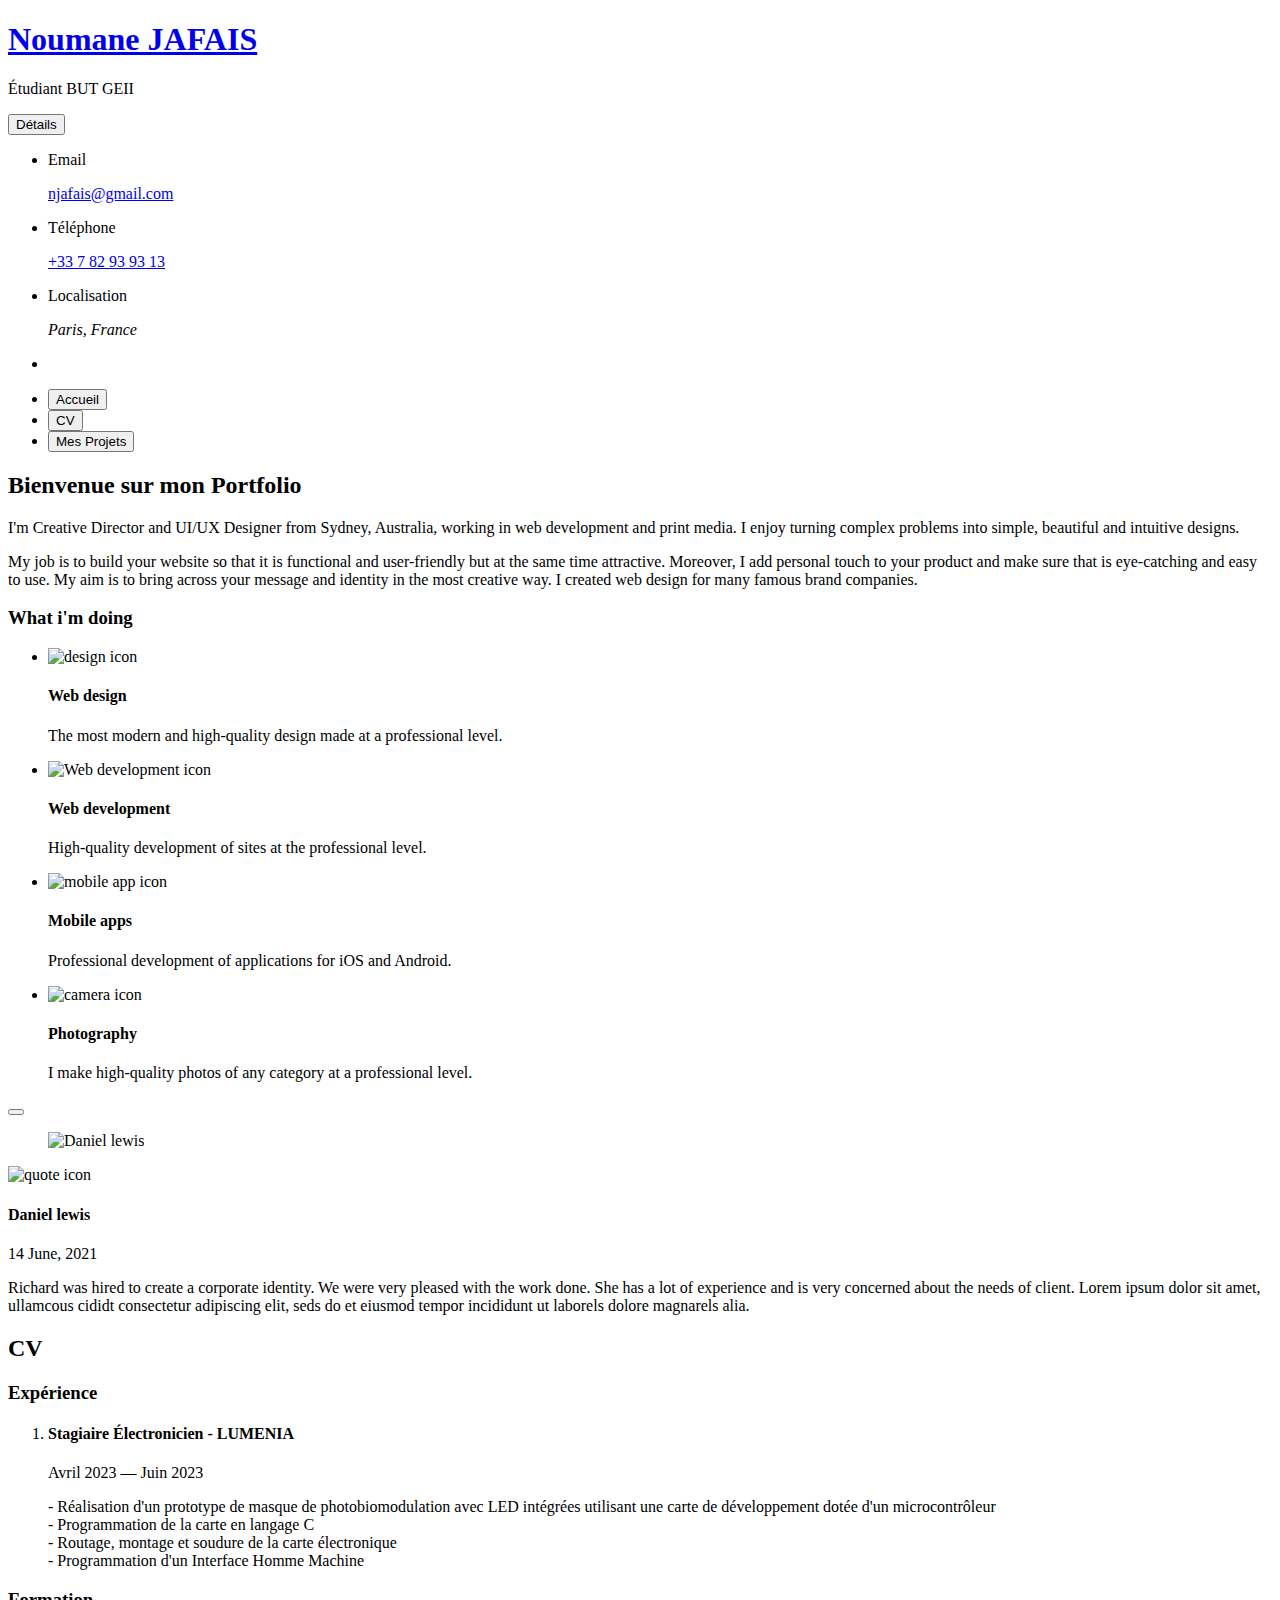
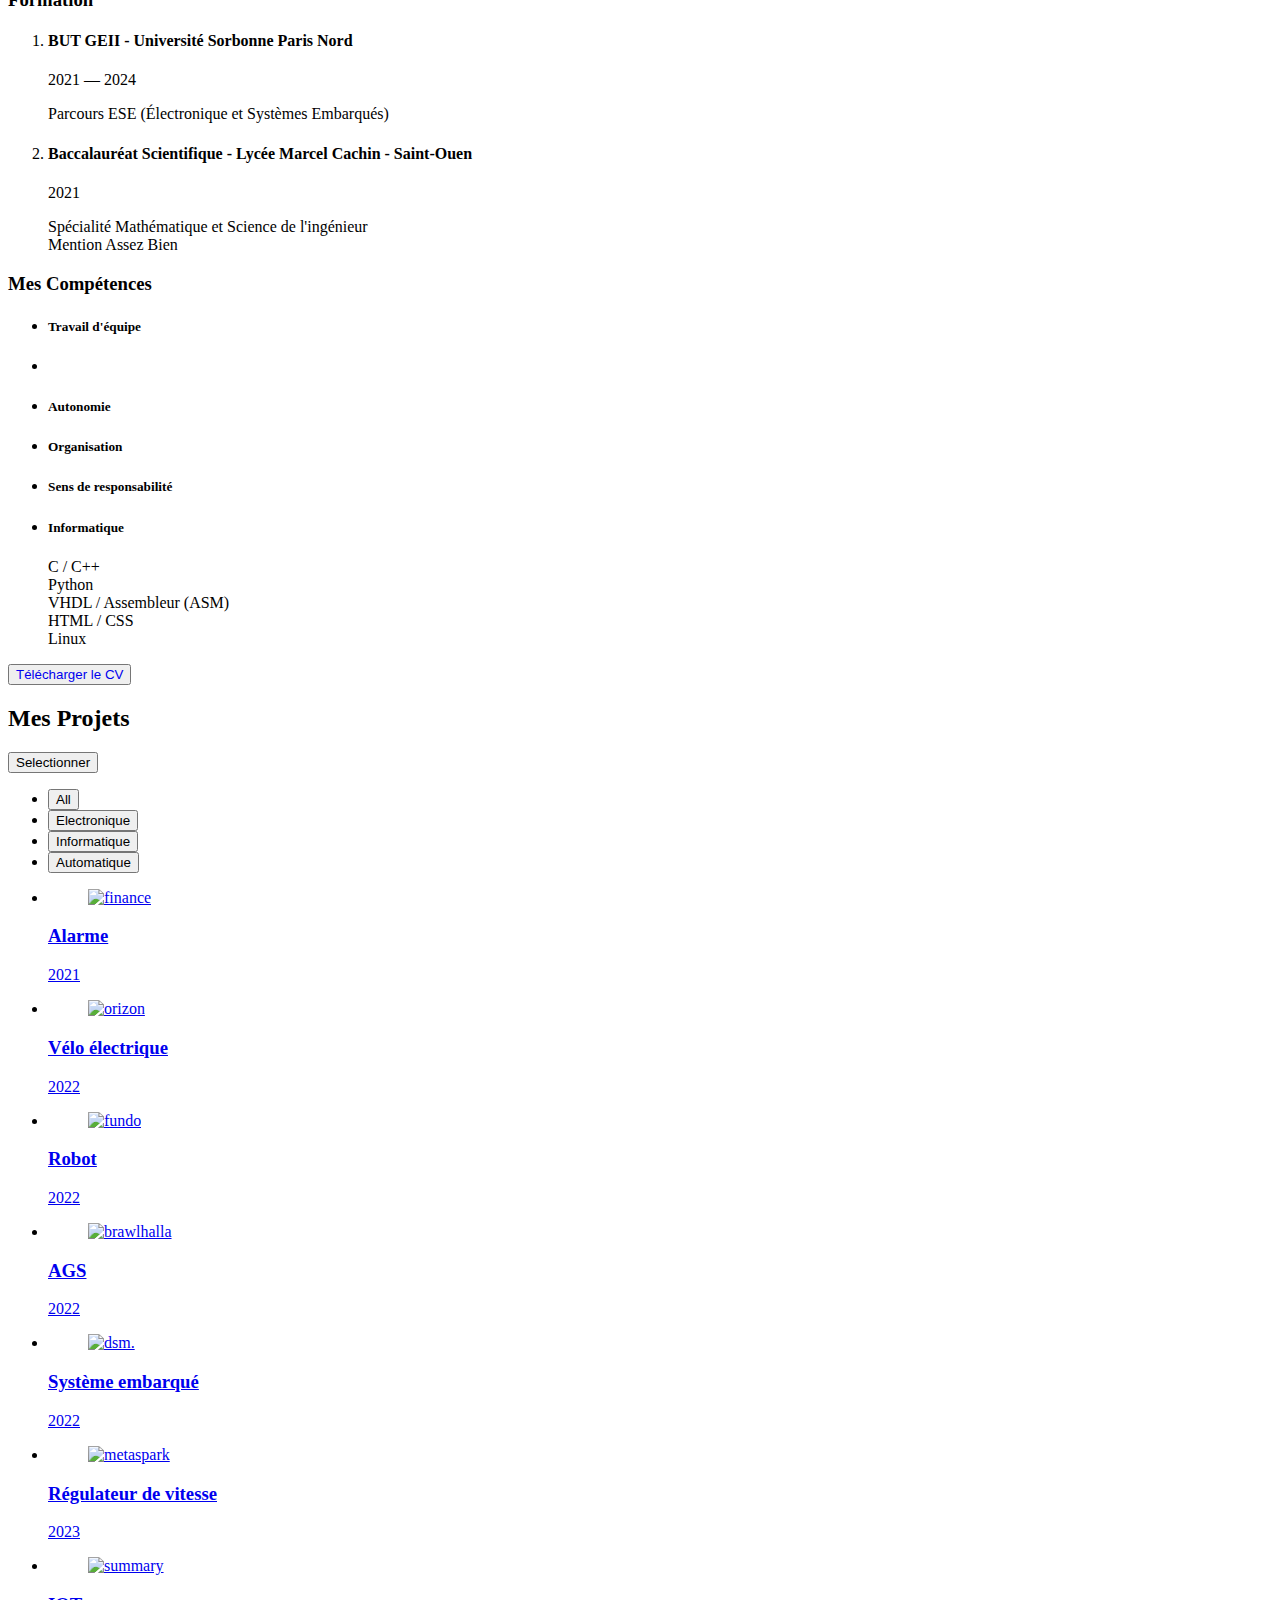
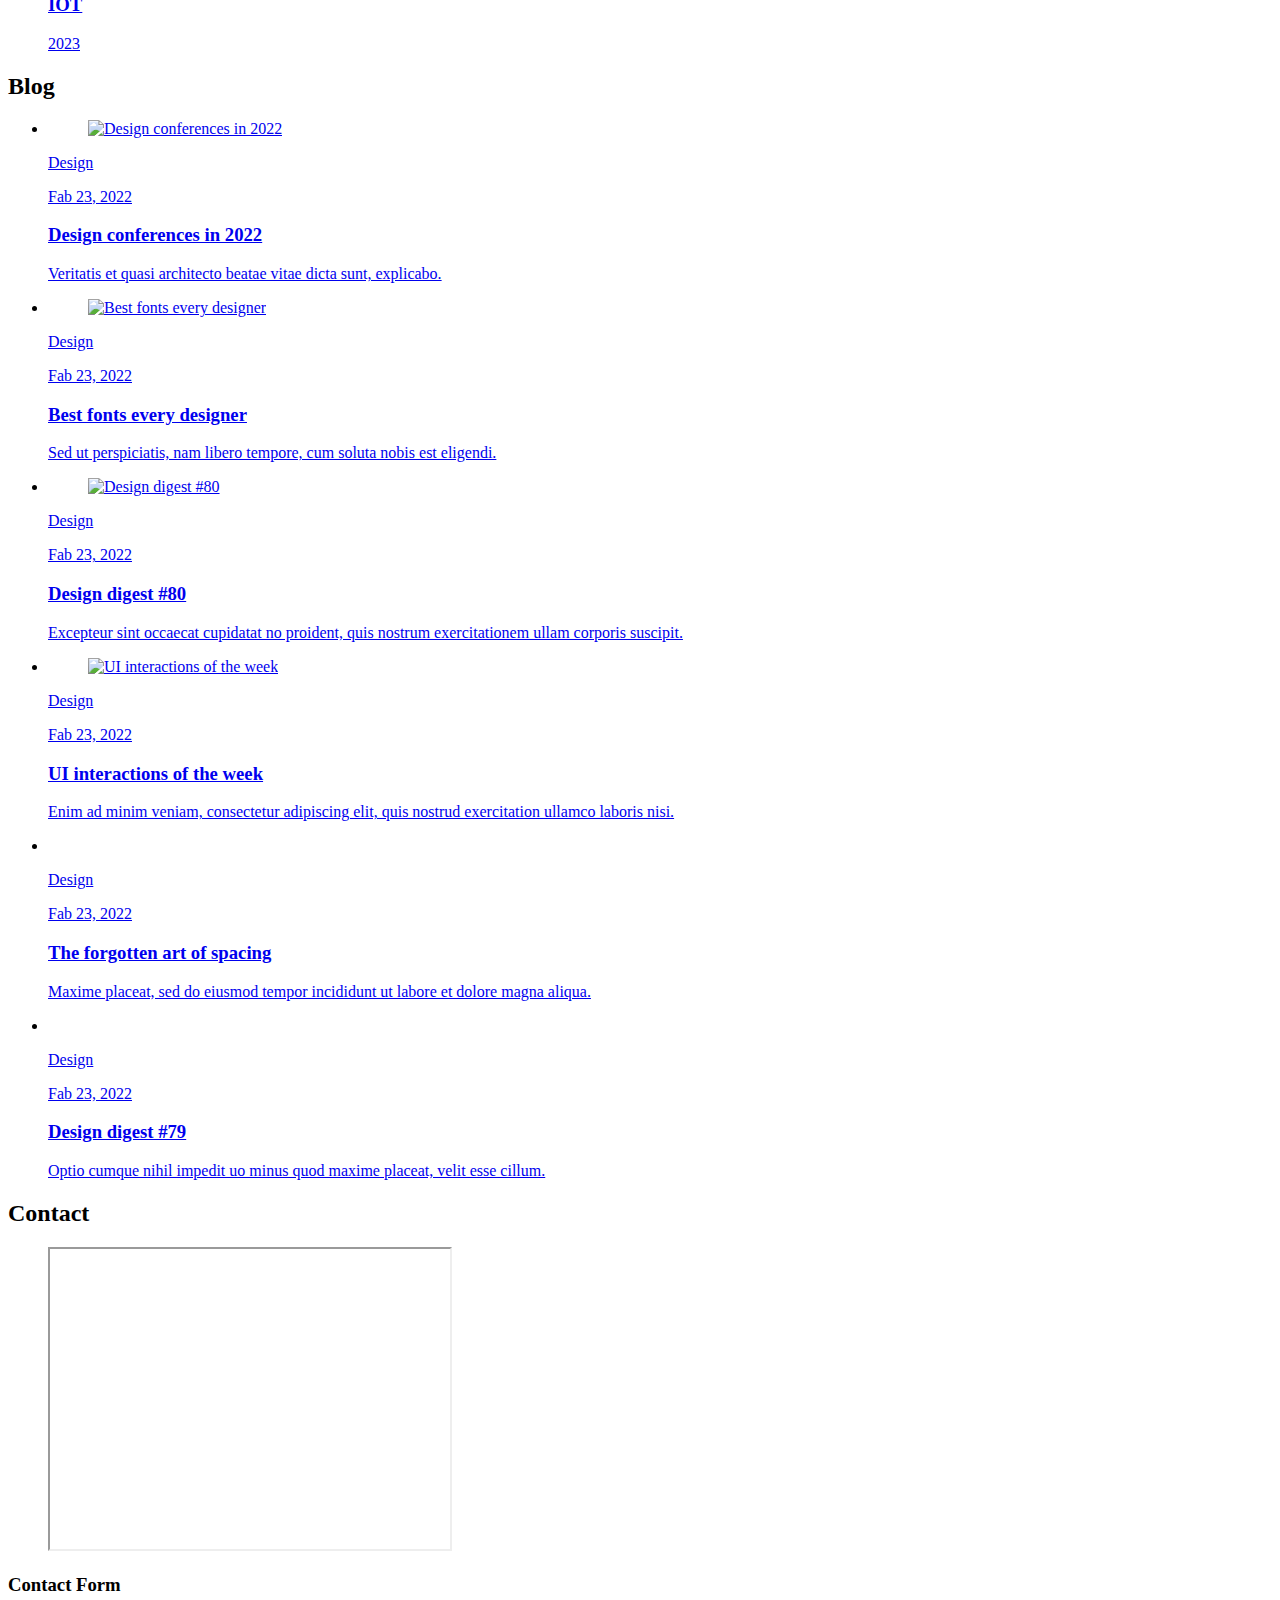
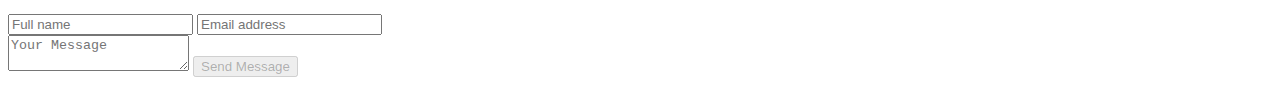
==== index.html @ 12ce4b10 "Add files via upload" ====
<!DOCTYPE html>
<html lang="fr">

<head>
  <meta charset="UTF-8">
  <meta http-equiv="X-UA-Compatible" content="IE=edge">
  <meta name="viewport" content="width=device-width, initial-scale=1.0">
  <title>Portfolio Noumane JAFAIS</title>

  <!--
    - favicon
  -->
  <link rel="shortcut icon" href="./assets/images/logo.ico" type="image/x-icon">

  <!--
    - custom css link
  -->
  <link rel="stylesheet" href="./assets/css/style.css">

  <!--
    - google font link
  -->
  <link rel="preconnect" href="https://fonts.googleapis.com">
  <link rel="preconnect" href="https://fonts.gstatic.com" crossorigin>
  <link href="https://fonts.googleapis.com/css2?family=Poppins:wght@300;400;500;600&display=swap" rel="stylesheet">
</head>

<body>

  <!--
    - #MAIN
  -->

  <main>

    <!--
      - #SIDEBAR
    -->

    <aside class="sidebar" data-sidebar>

      <div class="sidebar-info">

        <!--<figure class="avatar-box">
          <img src="./assets/images/my-avatar.png" alt="Noumane JAFAIS" width="80">
        </figure>
      -->

        <div class="info-content">
          <a href="index.html"><h1 class="name" title="Noumane JAFAIS"  >Noumane JAFAIS</h1></a>

          <p class="title">Étudiant BUT GEII</p>
        </div>

        <button class="info_more-btn" data-sidebar-btn>
          <span>Détails</span>

          <ion-icon name="chevron-down"></ion-icon>
        </button>

      </div>

      <div class="sidebar-info_more">

        <div class="separator"></div>

        <ul class="contacts-list">

          <li class="contact-item">

            <div class="icon-box">
              <ion-icon name="mail-outline"></ion-icon>
            </div>

            <div class="contact-info">
              <p class="contact-title">Email</p>

              <a href="mailto:njafais@gmail.com" class="contact-link">njafais@gmail.com</a>
            </div>

          </li>

          <li class="contact-item">

            <div class="icon-box">
              <ion-icon name="phone-portrait-outline"></ion-icon>
            </div>

            <div class="contact-info">
              <p class="contact-title">Téléphone</p>

              <a href="tel:+33782939313" class="contact-link">+33 7 82 93 93 13</a>
            </div>

          </li>
          <!--
          <li class="contact-item">

            <div class="icon-box">
              <ion-icon name="calendar-outline"></ion-icon>
            </div>

            <div class="contact-info">
              <p class="contact-title">Birthday</p>

              <time datetime="1982-06-23">June 23, 1982</time>
            </div>

          </li>
-->
          
          <li class="contact-item">

            <div class="icon-box">
              <ion-icon name="location-outline"></ion-icon>
            </div>

            <div class="contact-info">
              <p class="contact-title">Localisation</p>

              <address>Paris, France</address>
            </div>

          </li>


        </ul>

        <div class="separator"></div>

        <ul class="social-list">

          <!--<li class="social-item">
            <a href="#" class="social-link">
              <ion-icon name="logo-facebook"></ion-icon>
            </a>
          </li>

          <li class="social-item">
            <a href="#" class="social-link">
              <ion-icon name="logo-twitter"></ion-icon>
            </a>
          </li>

          <li class="social-item">
            <a href="#" class="social-link">
              <ion-icon name="logo-instagram"></ion-icon>
            </a>
          </li>
        -->
          <li class="social-item">
            <a href="https://linkedin.com/in/noumanejafais" target="_blank" class="social-link">
              <ion-icon name="logo-linkedin"></ion-icon>
            </a>
          </li>

        </ul>

      </div>

    </aside>





    <!--
      - #main-content
    -->

    <div class="main-content">

      <!--
        - #NAVBAR
      -->

      <nav class="navbar">

        <ul class="navbar-list">

          <li class="navbar-item">
            <button class="navbar-link  active" data-nav-link>Accueil</button>
          </li>



          <li class="navbar-item">
            <button class="navbar-link" data-nav-link>CV</button>
          </li>

          <li class="navbar-item">
            <button class="navbar-link" data-nav-link>Mes Projets</button>
          </li>


        </ul>

      </nav>





      <!--
        - #ABOUT
      -->

      <article class="accueil  active" data-page="accueil">

        <header>
          <h2 class="h2 article-title">Bienvenue sur mon Portfolio</h2>
        </header>

        <section class="about-text">
          <p>
            I'm Creative Director and UI/UX Designer from Sydney, Australia, working in web development and print media.
            I enjoy
            turning complex problems into simple, beautiful and intuitive designs.
          </p>

          <p>
            My job is to build your website so that it is functional and user-friendly but at the same time attractive.
            Moreover, I
            add personal touch to your product and make sure that is eye-catching and easy to use. My aim is to bring
            across your
            message and identity in the most creative way. I created web design for many famous brand companies.
          </p>
        </section>


        <!--
          - service
        -->

        <section class="service">

          <h3 class="h3 service-title">What i'm doing</h3>

          <ul class="service-list">

            <li class="service-item">

              <div class="service-icon-box">
                <img src="./assets/images/icon-ampoule.svg" alt="design icon" width="40">
              </div>

              <div class="service-content-box">
                <h4 class="h4 service-item-title">Web design</h4>

                <p class="service-item-text">
                  The most modern and high-quality design made at a professional level.
                </p>
              </div>

            </li>

            <li class="service-item">

              <div class="service-icon-box">
                <img src="./assets/images/icon-dev.svg" alt="Web development icon" width="40">
              </div>

              <div class="service-content-box">
                <h4 class="h4 service-item-title">Web development</h4>

                <p class="service-item-text">
                  High-quality development of sites at the professional level.
                </p>
              </div>

            </li>

            <li class="service-item">

              <div class="service-icon-box">
                <img src="./assets/images/icon-app.svg" alt="mobile app icon" width="40">
              </div>

              <div class="service-content-box">
                <h4 class="h4 service-item-title">Mobile apps</h4>

                <p class="service-item-text">
                  Professional development of applications for iOS and Android.
                </p>
              </div>

            </li>

            <li class="service-item">

              <div class="service-icon-box">
                <img src="./assets/images/icon-photo.svg" alt="camera icon" width="40">
              </div>

              <div class="service-content-box">
                <h4 class="h4 service-item-title">Photography</h4>

                <p class="service-item-text">
                  I make high-quality photos of any category at a professional level.
                </p>
              </div>

            </li>

          </ul>


        </section>

        



        <div class="modal-container" data-modal-container>

          <div class="overlay" data-overlay></div>

          <section class="testimonials-modal">

            <button class="modal-close-btn" data-modal-close-btn>
              <ion-icon name="close-outline"></ion-icon>
            </button>

            <div class="modal-img-wrapper">
              <figure class="modal-avatar-box">
                <img src="./assets/images/avatar-1.png" alt="Daniel lewis" width="80" data-modal-img>
              </figure>

              <img src="./assets/images/icon-quote.svg" alt="quote icon">
            </div>

            <div class="modal-content">

              <h4 class="h3 modal-title" data-modal-title>Daniel lewis</h4>

              <time datetime="2021-06-14">14 June, 2021</time>

              <div data-modal-text>
                <p>
                  Richard was hired to create a corporate identity. We were very pleased with the work done. She has a
                  lot of experience
                  and is very concerned about the needs of client. Lorem ipsum dolor sit amet, ullamcous cididt
                  consectetur adipiscing
                  elit, seds do et eiusmod tempor incididunt ut laborels dolore magnarels alia.
                </p>
              </div>

            </div>

          </section>

        </div>




      </article>





      <!--
        - #RESUME
      -->

      <article class="cv" data-page="cv">

        <header>
          <h2 class="h2 article-title">CV</h2>
        </header>

        <section class="timeline">

          <div class="title-wrapper">
            <div class="icon-box">
              <ion-icon name="briefcase-outline"></ion-icon>
            </div>

            <h3 class="h3">Expérience</h3>
          </div>

          <ol class="timeline-list">

            <li class="timeline-item">

              <h4 class="h4 timeline-item-title">Stagiaire Électronicien - LUMENIA</h4>

              <span>Avril 2023 — Juin 2023</span>

              <p class="timeline-text">
                - Réalisation d'un prototype de masque de photobiomodulation avec LED intégrées utilisant une carte de développement dotée d'un microcontrôleur
                <br>- Programmation de la carte en langage C
                <br>- Routage, montage et soudure de la carte électronique
                <br>- Programmation d'un Interface Homme Machine
              </p>

            </li>
            

          </ol>

        </section>

        <section class="timeline">

          <div class="title-wrapper">
            <div class="icon-box">
              <ion-icon name="book-outline"></ion-icon>
            </div>

            <h3 class="h3">Formation</h3>
          </div>

          <ol class="timeline-list">

            <li class="timeline-item">

              <h4 class="h4 timeline-item-title">BUT GEII - Université Sorbonne Paris Nord</h4>
              <span>2021 — 2024</span>

              <p class="timeline-text">
                Parcours ESE (Électronique et Systèmes Embarqués)
              </p>

            </li>

            <li class="timeline-item">

              <h4 class="h4 timeline-item-title">Baccalauréat Scientifique - Lycée Marcel Cachin - Saint-Ouen</h4>

              <span>2021</span>

              <p class="timeline-text">
                Spécialité Mathématique et Science de l'ingénieur<br>Mention Assez Bien
              </p>

            </li>
          </ol>

        </section>

        <section class="skill">

          <h3 class="h3 skills-title">Mes Compétences</h3>

          <ul class="skills-list content-card">

            <li class="skills-item">

              <div class="title-wrapper">
                <h5 class="h5">Travail d'équipe</h5>
              </div>
            </li>

            <li class="skills-item">

              <!--<div class="title-wrapper">
                <h5 class="h5">Graphic design</h5>
                <data value="70">70%</data>
              </div>

              <div class="skill-progress-bg">
                <div class="skill-progress-fill" style="width: 70%;"></div>
              </div>
            -->

            </li>

            <li class="skills-item">

              <div class="title-wrapper">
                <h5 class="h5">Autonomie</h5>
              </div>
            </li>
            
            <li class="skills-item">

              <div class="title-wrapper">
                <h5 class="h5">Organisation</h5>
              </div>
            </li>
            <li class="skills-item">

              <div class="title-wrapper">
                <h5 class="h5">Sens de responsabilité</h5>
              </div>
            </li>
            <li class="skills-item">

              <div class="title-wrapper">
                <h5 class="h5">Informatique</h5>

              </div>
              <p class="timeline-text">C / C++<br>
                Python<br>
                VHDL / Assembleur (ASM)<br>
                HTML / CSS<br>
                Linux
              </p>
            </li>

          </ul>

        </section>
        <div class="div_pdf">
          <button class="pdf"><a href="CV_Noumane_JAFAIS.pdf" style="text-decoration:none">Télécharger le CV</a></button>
      </div>

      </article>





      <!--
        - #PORTFOLIO
      -->

      <article class="mes projets" data-page="mes projets">

        <header>
          <h2 class="h2 article-title">Mes Projets</h2>
        </header>

        <section class="projects">

          <ul class="filter-list">

            <!--<li class="filter-item">
              <button class="active" data-filter-btn>All</button>
            </li>

            <li class="filter-item">
              <button data-filter-btn>Web design</button>
            </li>

            <li class="filter-item">
              <button data-filter-btn>Applications</button>
            </li>

            <li class="filter-item">
              <button data-filter-btn>Web development</button>
            </li>
-->
          </ul>
        

          <div class="filter-select-box">

            <button class="filter-select" data-select>

              <div class="select-value" data-selecct-value>Selectionner</div>

              <div class="select-icon">
                <ion-icon name="chevron-down"></ion-icon>
              </div>

            </button>

            <ul class="select-list">

              <li class="select-item">
                <button data-select-item>All</button>
              </li>

              <li class="select-item">
                <button data-select-item>Electronique</button>
              </li>

              <li class="select-item">
                <button data-select-item>Informatique</button>
              </li>

              <li class="select-item">
                <button data-select-item>Automatique</button>
              </li>


            </ul>

          </div>

          <ul class="project-list">

            <li class="project-item  active" data-filter-item data-category="web development">
              <a href="projet_alarme.html">

                <figure class="project-img">
                  <div class="project-item-icon-box">
                    <ion-icon name="eye-outline"></ion-icon>
                  </div>

                  <img src="./img/alarme.webp" alt="finance" loading="lazy">
                </figure>

                <h3 class="project-title">Alarme</h3>

                <p class="project-category">2021</p>

              </a>
            </li>

            <li class="project-item  active" data-filter-item data-category="web development">
              <a href="projet_velo.html">

                <figure class="project-img">
                  <div class="project-item-icon-box">
                    <ion-icon name="eye-outline"></ion-icon>
                  </div>

                  <img src="./img/velo.png" alt="orizon" loading="lazy" >
                </figure>

                <h3 class="project-title">Vélo électrique</h3>

                <p class="project-category">2022</p>

              </a>
            </li>

            <li class="project-item  active" data-filter-item data-category="web design">
              <a href="projet_robot.html">

                <figure class="project-img">
                  <div class="project-item-icon-box">
                    <ion-icon name="eye-outline"></ion-icon>
                  </div>

                  <img src="./img/robot.png" alt="fundo" loading="lazy">
                </figure>

                <h3 class="project-title">Robot</h3>

                <p class="project-category">2022</p>

              </a>
            </li>

            <li class="project-item  active" data-filter-item data-category="applications">
              <a href="projet_ags.html">

                <figure class="project-img">
                  <div class="project-item-icon-box">
                    <ion-icon name="eye-outline"></ion-icon>
                  </div>

                  <img src="./img/ags.png" alt="brawlhalla" loading="lazy">
                </figure>

                <h3 class="project-title">AGS</h3>

                <p class="project-category">2022</p>

              </a>
            </li>

            <li class="project-item  active" data-filter-item data-category="web design">
              <a href="projet_se.html">

                <figure class="project-img">
                  <div class="project-item-icon-box">
                    <ion-icon name="eye-outline"></ion-icon>
                  </div>

                  <img src="./img/se.webp" alt="dsm." loading="lazy">
                </figure>

                <h3 class="project-title">Système embarqué</h3>

                <p class="project-category">2022</p>

              </a>
            </li>

            <li class="project-item  active" data-filter-item data-category="web design">
              <a href="projet_regulateur.html">

                <figure class="project-img">
                  <div class="project-item-icon-box">
                    <ion-icon name="eye-outline"></ion-icon>
                  </div>

                  <img src="./img/regulateur.jpg" alt="metaspark" loading="lazy">
                </figure>

                <h3 class="project-title">Régulateur de vitesse</h3>

                <p class="project-category">2023</p>

              </a>
            </li>

            <li class="project-item  active" data-filter-item data-category="web development">
              <a href="projet_iot.html">

                <figure class="project-img">
                  <div class="project-item-icon-box">
                    <ion-icon name="eye-outline"></ion-icon>
                  </div>

                  <img src="./img/iot.gif" alt="summary" loading="lazy">
                </figure>

                <h3 class="project-title">IOT</h3>

                <p class="project-category">2023</p>

              </a>
            </li>

            <!--<li class="project-item  active" data-filter-item data-category="applications">
              <a href="#">

                <figure class="project-img">
                  <div class="project-item-icon-box">
                    <ion-icon name="eye-outline"></ion-icon>
                  </div>

                  <img src="./assets/images/project-8.jpg" alt="task manager" loading="lazy">
                </figure>

                <h3 class="project-title">Task Manager</h3>

                <p class="project-category">Applications</p>

              </a>
            </li>

            <li class="project-item  active" data-filter-item data-category="web development">
              <a href="#">

                <figure class="project-img">
                  <div class="project-item-icon-box">
                    <ion-icon name="eye-outline"></ion-icon>
                  </div>

                  <img src="./assets/images/project-9.png" alt="arrival" loading="lazy">
                </figure>

                <h3 class="project-title">Arrival</h3>

                <p class="project-category">Web development</p>

              </a>
            </li>-->

          </ul>

        </section>

      </article>





      <!--
        - #BLOG
      -->

      <article class="blog" data-page="blog">

        <header>
          <h2 class="h2 article-title">Blog</h2>
        </header>

        <section class="blog-posts">

          <ul class="blog-posts-list">

            <li class="blog-post-item">
              <a href="#">

                <figure class="blog-banner-box">
                  <img src="./assets/images/blog-1.jpg" alt="Design conferences in 2022" loading="lazy">
                </figure>

                <div class="blog-content">

                  <div class="blog-meta">
                    <p class="blog-category">Design</p>

                    <span class="dot"></span>

                    <time datetime="2022-02-23">Fab 23, 2022</time>
                  </div>

                  <h3 class="h3 blog-item-title">Design conferences in 2022</h3>

                  <p class="blog-text">
                    Veritatis et quasi architecto beatae vitae dicta sunt, explicabo.
                  </p>

                </div>

              </a>
            </li>

            <li class="blog-post-item">
              <a href="#">

                <figure class="blog-banner-box">
                  <img src="./assets/images/blog-2.jpg" alt="Best fonts every designer" loading="lazy">
                </figure>

                <div class="blog-content">

                  <div class="blog-meta">
                    <p class="blog-category">Design</p>

                    <span class="dot"></span>

                    <time datetime="2022-02-23">Fab 23, 2022</time>
                  </div>

                  <h3 class="h3 blog-item-title">Best fonts every designer</h3>

                  <p class="blog-text">
                    Sed ut perspiciatis, nam libero tempore, cum soluta nobis est eligendi.
                  </p>

                </div>

              </a>
            </li>

            <li class="blog-post-item">
              <a href="#">

                <figure class="blog-banner-box">
                  <img src="./assets/images/blog-3.jpg" alt="Design digest #80" loading="lazy">
                </figure>

                <div class="blog-content">

                  <div class="blog-meta">
                    <p class="blog-category">Design</p>

                    <span class="dot"></span>

                    <time datetime="2022-02-23">Fab 23, 2022</time>
                  </div>

                  <h3 class="h3 blog-item-title">Design digest #80</h3>

                  <p class="blog-text">
                    Excepteur sint occaecat cupidatat no proident, quis nostrum exercitationem ullam corporis suscipit.
                  </p>

                </div>

              </a>
            </li>

            <li class="blog-post-item">
              <a href="#">

                <figure class="blog-banner-box">
                  <img src="./assets/images/blog-4.jpg" alt="UI interactions of the week" loading="lazy">
                </figure>

                <div class="blog-content">

                  <div class="blog-meta">
                    <p class="blog-category">Design</p>

                    <span class="dot"></span>

                    <time datetime="2022-02-23">Fab 23, 2022</time>
                  </div>

                  <h3 class="h3 blog-item-title">UI interactions of the week</h3>

                  <p class="blog-text">
                    Enim ad minim veniam, consectetur adipiscing elit, quis nostrud exercitation ullamco laboris nisi.
                  </p>

                </div>

              </a>
            </li>

            <li class="blog-post-item">
              <a href="#">

                <figure class="blog-banner-box">
                  <img src="./assets/images/blog-5.jpg" alt="The forgotten art of spacing" loading="lazy">
                </figure>

                <div class="blog-content">

                  <div class="blog-meta">
                    <p class="blog-category">Design</p>

                    <span class="dot"></span>

                    <time datetime="2022-02-23">Fab 23, 2022</time>
                  </div>

                  <h3 class="h3 blog-item-title">The forgotten art of spacing</h3>

                  <p class="blog-text">
                    Maxime placeat, sed do eiusmod tempor incididunt ut labore et dolore magna aliqua.
                  </p>

                </div>

              </a>
            </li>

            <li class="blog-post-item">
              <a href="#">

                <figure class="blog-banner-box">
                  <img src="./assets/images/blog-6.jpg" alt="Design digest #79" loading="lazy">
                </figure>

                <div class="blog-content">

                  <div class="blog-meta">
                    <p class="blog-category">Design</p>

                    <span class="dot"></span>

                    <time datetime="2022-02-23">Fab 23, 2022</time>
                  </div>

                  <h3 class="h3 blog-item-title">Design digest #79</h3>

                  <p class="blog-text">
                    Optio cumque nihil impedit uo minus quod maxime placeat, velit esse cillum.
                  </p>

                </div>

              </a>
            </li>

          </ul>

        </section>

      </article>





      <!--
        - #CONTACT
      -->

      <article class="contact" data-page="contact">

        <header>
          <h2 class="h2 article-title">Contact</h2>
        </header>

        <section class="mapbox" data-mapbox>
          <figure>
            <iframe
              src="https://www.google.com/maps/embed?pb=!1m18!1m12!1m3!1d199666.5651251294!2d-121.58334177520186!3d38.56165006739519!2m3!1f0!2f0!3f0!3m2!1i1024!2i768!4f13.1!3m3!1m2!1s0x809ac672b28397f9%3A0x921f6aaa74197fdb!2sSacramento%2C%20CA%2C%20USA!5e0!3m2!1sen!2sbd!4v1647608789441!5m2!1sen!2sbd"
              width="400" height="300" loading="lazy"></iframe>
          </figure>
        </section>

        <section class="contact-form">

          <h3 class="h3 form-title">Contact Form</h3>

          <form action="#" class="form" data-form>

            <div class="input-wrapper">
              <input type="text" name="fullname" class="form-input" placeholder="Full name" required data-form-input>

              <input type="email" name="email" class="form-input" placeholder="Email address" required data-form-input>
            </div>

            <textarea name="message" class="form-input" placeholder="Your Message" required data-form-input></textarea>

            <button class="form-btn" type="submit" disabled data-form-btn>
              <ion-icon name="paper-plane"></ion-icon>
              <span>Send Message</span>
            </button>

          </form>

        </section>

      </article>

    </div>

  </main>






  <!--
    - custom js link
  -->
  <script src="./assets/js/script.js"></script>

  <!--
    - ionicon link
  -->
  <script type="module" src="https://unpkg.com/ionicons@5.5.2/dist/ionicons/ionicons.esm.js"></script>
  <script nomodule src="https://unpkg.com/ionicons@5.5.2/dist/ionicons/ionicons.js"></script>

</body>

</html>
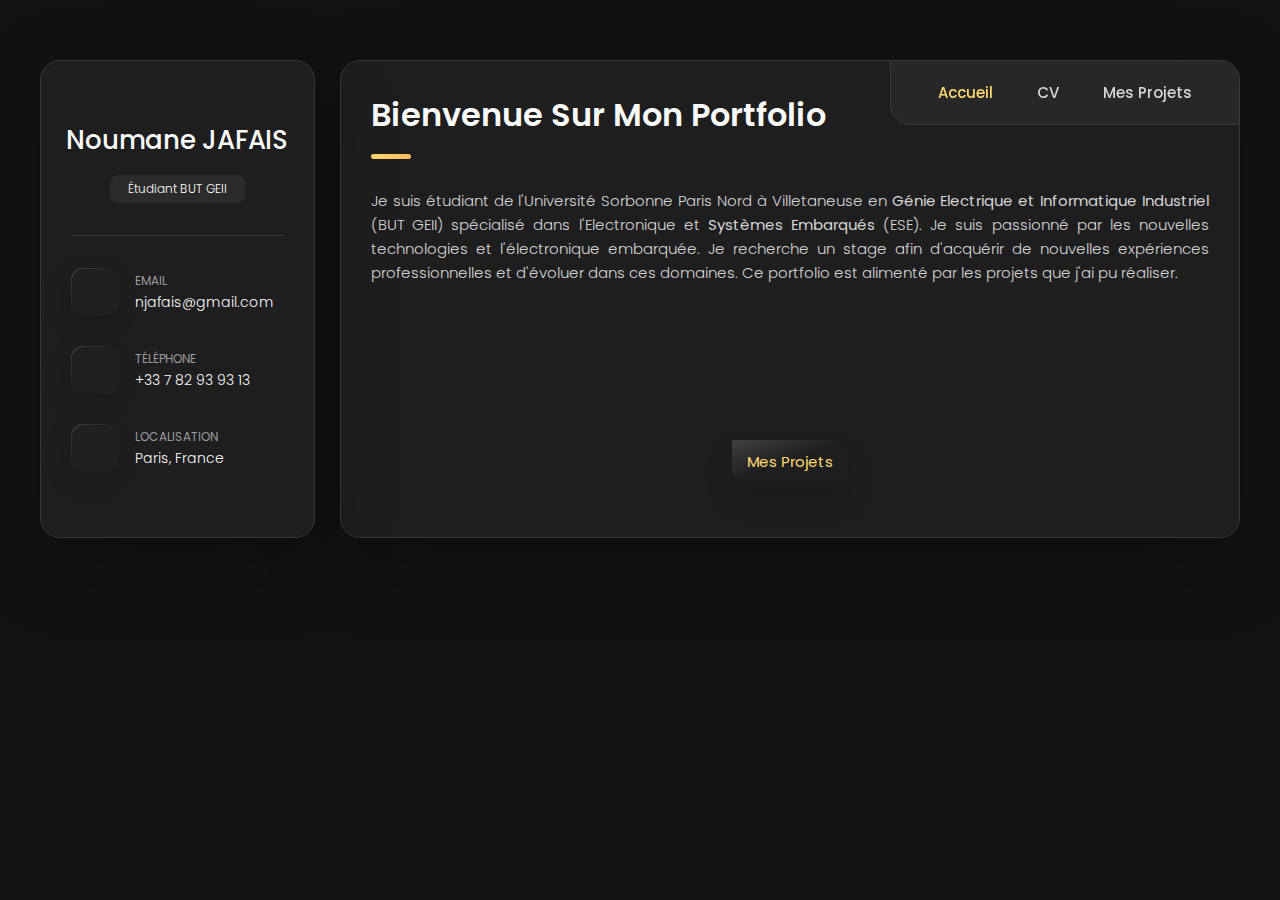
==== commit 63a0135e: "Add files via upload" ====
--- a/index.html
+++ b/index.html
@@ -47,7 +47,9 @@
       -->
 
         <div class="info-content">
-          <a href="index.html"><h1 class="name" title="Noumane JAFAIS"  >Noumane JAFAIS</h1></a>
+          <a href="index.html">
+            <h1 class="name" title="Noumane JAFAIS">Noumane JAFAIS</h1>
+          </a>
 
           <p class="title">Étudiant BUT GEII</p>
         </div>
@@ -106,9 +108,8 @@
               <time datetime="1982-06-23">June 23, 1982</time>
             </div>
 
-          </li>
--->
-          
+          </li>-->
+
           <li class="contact-item">
 
             <div class="icon-box">
@@ -175,30 +176,18 @@
       -->
 
       <nav class="navbar">
-
         <ul class="navbar-list">
-
           <li class="navbar-item">
             <button class="navbar-link  active" data-nav-link>Accueil</button>
           </li>
-
-
-
           <li class="navbar-item">
             <button class="navbar-link" data-nav-link>CV</button>
           </li>
-
           <li class="navbar-item">
             <button class="navbar-link" data-nav-link>Mes Projets</button>
           </li>
-
-
         </ul>
-
       </nav>
-
-
-
 
 
       <!--
@@ -206,32 +195,41 @@
       -->
 
       <article class="accueil  active" data-page="accueil">
-
         <header>
           <h2 class="h2 article-title">Bienvenue sur mon Portfolio</h2>
         </header>
 
         <section class="about-text">
-          <p>
-            I'm Creative Director and UI/UX Designer from Sydney, Australia, working in web development and print media.
-            I enjoy
-            turning complex problems into simple, beautiful and intuitive designs.
-          </p>
-
-          <p>
-            My job is to build your website so that it is functional and user-friendly but at the same time attractive.
-            Moreover, I
-            add personal touch to your product and make sure that is eye-catching and easy to use. My aim is to bring
-            across your
-            message and identity in the most creative way. I created web design for many famous brand companies.
-          </p>
+          <div class="div home__container container grid">
+            <!--<img src="/img/gif.gif" alt="" class="home__img">-->
+            <p class="home__description">
+              <!--Je suis étudiant en <b>Bachlor Universitaire et Technologique</b> (BUT) en Génie 
+              Electrique et Informatique Industrielle spécialisé <b>Systèmes Embarqués</b> à 
+              l'Université Sorbonne Paris Nord. Je suis passionné par les nouvelles technologies et 
+              l'électronique embarquée. Je recherche un stage afin d'acquérir de nouvelles expériences 
+              professionnelles et d'évoluer dans ces domaines.
+              -->
+
+              Je suis étudiant de l'Université Sorbonne Paris Nord à Villetaneuse en <b>Génie Electrique
+              et Informatique Industriel</b> (BUT GEII) spécialisé dans l'Electronique et <b>Systèmes
+              Embarqués</b> (ESE). <!--Ce portfolio a pour objectif de vous partager ma passion pour la technique-->
+              Je suis passionné par les nouvelles technologies et 
+              l'électronique embarquée. Je recherche un stage afin d'acquérir de nouvelles expériences 
+              professionnelles et d'évoluer dans ces domaines.
+              Ce portfolio est alimenté par les projets que j'ai pu réaliser.
+            </p>
+            <img src="/img/gif.gif" alt="" class="home__img">
+          </div>
         </section>
 
 
         <!--
           - service
-        -->
-
+        --><br><br>
+        <div class="div_pdf">
+          <button class="pdf" data-nav-link>Mes Projets</button>
+      </div>
+      <!--
         <section class="service">
 
           <h3 class="h3 service-title">What i'm doing</h3>
@@ -305,9 +303,9 @@
           </ul>
 
 
-        </section>
-
-        
+        </section>-->
+
+
 
 
 
@@ -316,43 +314,11 @@
           <div class="overlay" data-overlay></div>
 
           <section class="testimonials-modal">
-
             <button class="modal-close-btn" data-modal-close-btn>
               <ion-icon name="close-outline"></ion-icon>
             </button>
-
-            <div class="modal-img-wrapper">
-              <figure class="modal-avatar-box">
-                <img src="./assets/images/avatar-1.png" alt="Daniel lewis" width="80" data-modal-img>
-              </figure>
-
-              <img src="./assets/images/icon-quote.svg" alt="quote icon">
-            </div>
-
-            <div class="modal-content">
-
-              <h4 class="h3 modal-title" data-modal-title>Daniel lewis</h4>
-
-              <time datetime="2021-06-14">14 June, 2021</time>
-
-              <div data-modal-text>
-                <p>
-                  Richard was hired to create a corporate identity. We were very pleased with the work done. She has a
-                  lot of experience
-                  and is very concerned about the needs of client. Lorem ipsum dolor sit amet, ullamcous cididt
-                  consectetur adipiscing
-                  elit, seds do et eiusmod tempor incididunt ut laborels dolore magnarels alia.
-                </p>
-              </div>
-
-            </div>
-
           </section>
-
         </div>
-
-
-
 
       </article>
 
@@ -389,14 +355,15 @@
               <span>Avril 2023 — Juin 2023</span>
 
               <p class="timeline-text">
-                - Réalisation d'un prototype de masque de photobiomodulation avec LED intégrées utilisant une carte de développement dotée d'un microcontrôleur
+                - Réalisation d'un prototype de masque de photobiomodulation avec LED intégrées utilisant une carte de
+                développement dotée d'un microcontrôleur
                 <br>- Programmation de la carte en langage C
                 <br>- Routage, montage et soudure de la carte électronique
                 <br>- Programmation d'un Interface Homme Machine
               </p>
 
             </li>
-            
+
 
           </ol>
 
@@ -473,7 +440,7 @@
                 <h5 class="h5">Autonomie</h5>
               </div>
             </li>
-            
+
             <li class="skills-item">
 
               <div class="title-wrapper">
@@ -500,12 +467,27 @@
               </p>
             </li>
 
+            <li class="skills-item">
+
+              <div class="title-wrapper">
+                <h5 class="h5">Logiciel</h5>
+
+              </div>
+              <p class="timeline-text">Word, Excel, PowerPoint<br>
+                MPLAB X, LabView, VS Code, Quartus, Eagle AutoDesk<br>
+                Premiere Pro, Photoshop
+              </p>
+              
+              
+            </li>
+
           </ul>
 
         </section>
         <div class="div_pdf">
-          <button class="pdf"><a href="CV_Noumane_JAFAIS.pdf" style="text-decoration:none">Télécharger le CV</a></button>
-      </div>
+          <button class="pdf"><a href="/pdf/CV_Noumane_JAFAIS.pdf" style="text-decoration:none">Télécharger le
+              CV</a></button>
+        </div>
 
       </article>
 
@@ -541,10 +523,9 @@
 
             <li class="filter-item">
               <button data-filter-btn>Web development</button>
-            </li>
--->
+            </li>-->
           </ul>
-        
+
 
           <div class="filter-select-box">
 
@@ -609,7 +590,7 @@
                     <ion-icon name="eye-outline"></ion-icon>
                   </div>
 
-                  <img src="./img/velo.png" alt="orizon" loading="lazy" >
+                  <img src="./img/velo.png" alt="orizon" loading="lazy">
                 </figure>
 
                 <h3 class="project-title">Vélo électrique</h3>
@@ -654,7 +635,7 @@
 
               </a>
             </li>
-
+<!--
             <li class="project-item  active" data-filter-item data-category="web design">
               <a href="projet_se.html">
 
@@ -672,7 +653,7 @@
 
               </a>
             </li>
-
+          -->
             <li class="project-item  active" data-filter-item data-category="web design">
               <a href="projet_regulateur.html">
 
@@ -750,255 +731,9 @@
         </section>
 
       </article>
-
-
-
-
-
-      <!--
-        - #BLOG
-      -->
-
-      <article class="blog" data-page="blog">
-
-        <header>
-          <h2 class="h2 article-title">Blog</h2>
-        </header>
-
-        <section class="blog-posts">
-
-          <ul class="blog-posts-list">
-
-            <li class="blog-post-item">
-              <a href="#">
-
-                <figure class="blog-banner-box">
-                  <img src="./assets/images/blog-1.jpg" alt="Design conferences in 2022" loading="lazy">
-                </figure>
-
-                <div class="blog-content">
-
-                  <div class="blog-meta">
-                    <p class="blog-category">Design</p>
-
-                    <span class="dot"></span>
-
-                    <time datetime="2022-02-23">Fab 23, 2022</time>
-                  </div>
-
-                  <h3 class="h3 blog-item-title">Design conferences in 2022</h3>
-
-                  <p class="blog-text">
-                    Veritatis et quasi architecto beatae vitae dicta sunt, explicabo.
-                  </p>
-
-                </div>
-
-              </a>
-            </li>
-
-            <li class="blog-post-item">
-              <a href="#">
-
-                <figure class="blog-banner-box">
-                  <img src="./assets/images/blog-2.jpg" alt="Best fonts every designer" loading="lazy">
-                </figure>
-
-                <div class="blog-content">
-
-                  <div class="blog-meta">
-                    <p class="blog-category">Design</p>
-
-                    <span class="dot"></span>
-
-                    <time datetime="2022-02-23">Fab 23, 2022</time>
-                  </div>
-
-                  <h3 class="h3 blog-item-title">Best fonts every designer</h3>
-
-                  <p class="blog-text">
-                    Sed ut perspiciatis, nam libero tempore, cum soluta nobis est eligendi.
-                  </p>
-
-                </div>
-
-              </a>
-            </li>
-
-            <li class="blog-post-item">
-              <a href="#">
-
-                <figure class="blog-banner-box">
-                  <img src="./assets/images/blog-3.jpg" alt="Design digest #80" loading="lazy">
-                </figure>
-
-                <div class="blog-content">
-
-                  <div class="blog-meta">
-                    <p class="blog-category">Design</p>
-
-                    <span class="dot"></span>
-
-                    <time datetime="2022-02-23">Fab 23, 2022</time>
-                  </div>
-
-                  <h3 class="h3 blog-item-title">Design digest #80</h3>
-
-                  <p class="blog-text">
-                    Excepteur sint occaecat cupidatat no proident, quis nostrum exercitationem ullam corporis suscipit.
-                  </p>
-
-                </div>
-
-              </a>
-            </li>
-
-            <li class="blog-post-item">
-              <a href="#">
-
-                <figure class="blog-banner-box">
-                  <img src="./assets/images/blog-4.jpg" alt="UI interactions of the week" loading="lazy">
-                </figure>
-
-                <div class="blog-content">
-
-                  <div class="blog-meta">
-                    <p class="blog-category">Design</p>
-
-                    <span class="dot"></span>
-
-                    <time datetime="2022-02-23">Fab 23, 2022</time>
-                  </div>
-
-                  <h3 class="h3 blog-item-title">UI interactions of the week</h3>
-
-                  <p class="blog-text">
-                    Enim ad minim veniam, consectetur adipiscing elit, quis nostrud exercitation ullamco laboris nisi.
-                  </p>
-
-                </div>
-
-              </a>
-            </li>
-
-            <li class="blog-post-item">
-              <a href="#">
-
-                <figure class="blog-banner-box">
-                  <img src="./assets/images/blog-5.jpg" alt="The forgotten art of spacing" loading="lazy">
-                </figure>
-
-                <div class="blog-content">
-
-                  <div class="blog-meta">
-                    <p class="blog-category">Design</p>
-
-                    <span class="dot"></span>
-
-                    <time datetime="2022-02-23">Fab 23, 2022</time>
-                  </div>
-
-                  <h3 class="h3 blog-item-title">The forgotten art of spacing</h3>
-
-                  <p class="blog-text">
-                    Maxime placeat, sed do eiusmod tempor incididunt ut labore et dolore magna aliqua.
-                  </p>
-
-                </div>
-
-              </a>
-            </li>
-
-            <li class="blog-post-item">
-              <a href="#">
-
-                <figure class="blog-banner-box">
-                  <img src="./assets/images/blog-6.jpg" alt="Design digest #79" loading="lazy">
-                </figure>
-
-                <div class="blog-content">
-
-                  <div class="blog-meta">
-                    <p class="blog-category">Design</p>
-
-                    <span class="dot"></span>
-
-                    <time datetime="2022-02-23">Fab 23, 2022</time>
-                  </div>
-
-                  <h3 class="h3 blog-item-title">Design digest #79</h3>
-
-                  <p class="blog-text">
-                    Optio cumque nihil impedit uo minus quod maxime placeat, velit esse cillum.
-                  </p>
-
-                </div>
-
-              </a>
-            </li>
-
-          </ul>
-
-        </section>
-
-      </article>
-
-
-
-
-
-      <!--
-        - #CONTACT
-      -->
-
-      <article class="contact" data-page="contact">
-
-        <header>
-          <h2 class="h2 article-title">Contact</h2>
-        </header>
-
-        <section class="mapbox" data-mapbox>
-          <figure>
-            <iframe
-              src="https://www.google.com/maps/embed?pb=!1m18!1m12!1m3!1d199666.5651251294!2d-121.58334177520186!3d38.56165006739519!2m3!1f0!2f0!3f0!3m2!1i1024!2i768!4f13.1!3m3!1m2!1s0x809ac672b28397f9%3A0x921f6aaa74197fdb!2sSacramento%2C%20CA%2C%20USA!5e0!3m2!1sen!2sbd!4v1647608789441!5m2!1sen!2sbd"
-              width="400" height="300" loading="lazy"></iframe>
-          </figure>
-        </section>
-
-        <section class="contact-form">
-
-          <h3 class="h3 form-title">Contact Form</h3>
-
-          <form action="#" class="form" data-form>
-
-            <div class="input-wrapper">
-              <input type="text" name="fullname" class="form-input" placeholder="Full name" required data-form-input>
-
-              <input type="email" name="email" class="form-input" placeholder="Email address" required data-form-input>
-            </div>
-
-            <textarea name="message" class="form-input" placeholder="Your Message" required data-form-input></textarea>
-
-            <button class="form-btn" type="submit" disabled data-form-btn>
-              <ion-icon name="paper-plane"></ion-icon>
-              <span>Send Message</span>
-            </button>
-
-          </form>
-
-        </section>
-
-      </article>
-
     </div>
 
   </main>
-
-
-
-
-
-
   <!--
     - custom js link
   -->
--- a/assets/css/style.css
+++ b/assets/css/style.css
@@ -0,0 +1,1941 @@
+/*-----------------------------------*\
+  #style.css
+\*-----------------------------------*/
+
+/*-----------------------------------*\
+  #CUSTOM PROPERTY
+\*-----------------------------------*/
+
+:root {
+
+  /**
+   * colors
+   */
+
+  /* gradient */
+
+  --bg-gradient-onyx: linear-gradient(
+    to bottom right, 
+    hsl(240, 1%, 25%) 3%, 
+    hsl(0, 0%, 19%) 97%
+  );
+  --bg-gradient-jet: linear-gradient(
+    to bottom right, 
+    hsla(240, 1%, 18%, 0.251) 0%, 
+    hsla(240, 2%, 11%, 0) 100%
+  ), hsl(240, 2%, 13%);
+  --bg-gradient-yellow-1: linear-gradient(
+    to bottom right, 
+    hsl(45, 100%, 71%) 0%, 
+    hsla(36, 100%, 69%, 0) 50%
+  );
+  --bg-gradient-yellow-2: linear-gradient(
+    135deg, 
+    hsla(45, 100%, 71%, 0.251) 0%, 
+    hsla(35, 100%, 68%, 0) 59.86%
+  ), hsl(240, 2%, 13%);
+  --border-gradient-onyx: linear-gradient(
+    to bottom right, 
+    hsl(0, 0%, 25%) 0%, 
+    hsla(0, 0%, 25%, 0) 50%
+  );
+  --text-gradient-yellow: linear-gradient(
+    to right, 
+    hsl(45, 100%, 72%), 
+    hsl(35, 100%, 68%)
+  );
+
+  /* solid */
+
+  --jet: hsl(0, 0%, 22%);
+  --onyx: hsl(240, 1%, 17%);
+  --eerie-black-1: hsl(240, 2%, 13%);
+  --eerie-black-2: hsl(240, 2%, 12%);
+  --smoky-black: hsl(0, 0%, 7%);
+  --white-1: hsl(0, 0%, 100%);
+  --white-2: hsl(0, 0%, 98%);
+  --orange-yellow-crayola: hsl(45, 100%, 72%);
+  --test: hs1(31, 125%, 91%);
+  --vegas-gold: hsl(45, 54%, 58%);
+  --light-gray: hsl(0, 0%, 84%);
+  --light-gray-70: hsla(0, 0%, 84%, 0.7);
+  --bittersweet-shimmer: hsl(0, 43%, 51%);
+
+  /**
+   * typography
+   */
+
+  /* font-family */
+  --ff-poppins: 'Poppins', sans-serif;
+
+  /* font-size */
+  --fs-1: 24px;
+  --fs-2: 18px;
+  --fs-3: 17px;
+  --fs-4: 16px;
+  --fs-5: 15px;
+  --fs-6: 14px;
+  --fs-7: 13px;
+  --fs-8: 11px;
+
+  /* font-weight */
+  --fw-300: 300;
+  --fw-400: 400;
+  --fw-500: 500;
+  --fw-600: 600;
+
+  /**
+   * shadow
+   */
+  
+  --shadow-1: -4px 8px 24px hsla(0, 0%, 0%, 0.25);
+  --shadow-2: 0 16px 30px hsla(0, 0%, 0%, 0.25);
+  --shadow-3: 0 16px 40px hsla(0, 0%, 0%, 0.25);
+  --shadow-4: 0 25px 50px hsla(0, 0%, 0%, 0.15);
+  --shadow-5: 0 24px 80px hsla(0, 0%, 0%, 0.25);
+
+  /**
+   * transition
+   */
+
+  --transition-1: 0.25s ease;
+  --transition-2: 0.5s ease-in-out;
+
+}
+
+
+
+
+
+/*-----------------------------------*\
+  #RESET
+\*-----------------------------------*/
+
+*, *::before, *::after {
+  margin: 0;
+  padding: 0;
+  box-sizing: border-box;
+}
+
+a { text-decoration: none; }
+
+li { list-style: none; }
+
+img, ion-icon, a, button, time, span { display: block; }
+
+button {
+  font: inherit;
+  background: none;
+  border: none;
+  text-align: left;
+  cursor: pointer;
+}
+
+input, textarea {
+  display: block;
+  width: 100%;
+  background: none;
+  font: inherit;
+}
+
+::selection {
+  background: var(--orange-yellow-crayola);
+  color: var(--smoky-black);
+}
+
+:focus { outline-color: var(--orange-yellow-crayola); }
+
+html { font-family: var(--ff-poppins); }
+
+body { background: var(--smoky-black); }
+
+
+
+
+
+/*-----------------------------------*\
+  #REUSED STYLE
+\*-----------------------------------*/
+
+.sidebar,
+article {
+  background: var(--eerie-black-2);
+  border: 1px solid var(--jet);
+  border-radius: 20px;
+  padding: 15px;
+  box-shadow: var(--shadow-1);
+  z-index: 1;
+}
+
+.separator {
+  width: 100%;
+  height: 1px;
+  background: var(--jet);
+  margin: 16px 0;
+}
+
+.icon-box {
+  position: relative;
+  background: var(--border-gradient-onyx);
+  width: 30px;
+  height: 30px;
+  border-radius: 8px;
+  display: flex;
+  justify-content: center;
+  align-items: center;
+  font-size: 16px;
+  color: var(--orange-yellow-crayola);
+  box-shadow: var(--shadow-1);
+  z-index: 1;
+}
+
+.icon-box::before {
+  content: "";
+  position: absolute;
+  inset: 1px;
+  background: var(--eerie-black-1);
+  border-radius: inherit;
+  z-index: -1;
+}
+
+.icon-box ion-icon { --ionicon-stroke-width: 35px; }
+
+article { 
+  display: none; 
+}
+
+article.active {
+  display: block;
+  animation: fade 0.5s ease backwards;
+}
+
+@keyframes fade {
+  0% { opacity: 0; }
+  100% { opacity: 1; }
+}
+
+.h2,
+.h3,
+.h4,
+.h5 {
+  color: var(--white-2);
+  text-transform: capitalize;
+}
+
+.h2 { font-size: var(--fs-1); }
+
+.h3 { font-size: var(--fs-2); }
+
+.h4 { font-size: var(--fs-4); }
+
+.h5 {
+  font-size: var(--fs-7);
+  font-weight: var(--fw-500);
+}
+
+.article-title {
+  position: relative;
+  padding-bottom: 7px;
+}
+
+.article-title::after {
+  content: "";
+  position: absolute;
+  bottom: 0;
+  left: 0;
+  width: 30px;
+  height: 3px;
+  background: var(--text-gradient-yellow);
+  border-radius: 3px;
+}
+
+.has-scrollbar::-webkit-scrollbar {
+  width: 5px; /* for vertical scrollbar */
+  height: 5px; /* for horizontal scrollbar */
+}
+
+.has-scrollbar::-webkit-scrollbar-track {
+  background: var(--onyx);
+  border-radius: 5px;
+}
+
+.has-scrollbar::-webkit-scrollbar-thumb {
+  background: var(--orange-yellow-crayola);
+  border-radius: 5px;
+}
+
+.has-scrollbar::-webkit-scrollbar-button { width: 20px; }
+
+.content-card {
+  position: relative;
+  background: var(--border-gradient-onyx);
+  padding: 15px;
+  padding-top: 45px;
+  border-radius: 14px;
+  box-shadow: var(--shadow-2);
+  cursor: pointer;
+  z-index: 1;
+}
+
+.content-card::before {
+  content: "";
+  position: absolute;
+  inset: 1px;
+  background: var(--bg-gradient-jet);
+  border-radius: inherit;
+  z-index: -1;
+}
+
+
+
+
+
+/*-----------------------------------*\
+  #MAIN
+\*-----------------------------------*/
+
+main {
+  margin: 15px 12px;
+  margin-bottom: 75px;
+  min-width: 259px;
+}
+
+
+.img_projet {
+  width: 50px;
+}
+
+
+/*-----------------------------------*\
+  #SIDEBAR
+\*-----------------------------------*/
+
+.sidebar {
+  margin-bottom: 15px;
+  max-height: 112px;
+  overflow: hidden;
+  transition: var(--transition-2);
+}
+
+.sidebar.active { max-height: 405px; }
+
+.sidebar-info {
+  position: relative;
+  display: flex;
+  justify-content: flex-start;
+  align-items: center;
+  gap: 15px;
+}
+
+.avatar-box {
+  background: var(--bg-gradient-onyx);
+  border-radius: 20px;
+}
+
+.info-content .name {
+  color: var(--white-2);
+  font-size: var(--fs-3);
+  font-weight: var(--fw-500);
+  letter-spacing: -0.25px;
+  margin-bottom: 10px;
+}
+
+.info-content .title {
+  color: var(--white-1);
+  background: var(--onyx);
+  font-size: var(--fs-8);
+  font-weight: var(--fw-300);
+  width: max-content;
+  padding: 3px 12px;
+  border-radius: 8px;
+}
+
+.info_more-btn {
+  position: absolute;
+  top: -15px;
+  right: -15px;
+  border-radius: 0 15px;
+  font-size: 13px;
+  color: var(--orange-yellow-crayola);
+  background: var(--border-gradient-onyx);
+  padding: 10px;
+  box-shadow: var(--shadow-2);
+  transition: var(--transition-1);
+  z-index: 1;
+}
+
+.info_more-btn::before {
+  content: "";
+  position: absolute;
+  inset: 1px;
+  border-radius: inherit;
+  background: var(--bg-gradient-jet);
+  transition: var(--transition-1);
+  z-index: -1;
+}
+
+.pdf{
+  
+  border-radius: 0 15px;
+  
+  color: var(--orange-yellow-crayola);
+  background: var(--border-gradient-onyx);
+  padding: 10px;
+  box-shadow: var(--shadow-2);
+  transition: var(--transition-1);
+
+  padding: 10px 15px;
+  display: block;
+  font-size: var(--fs-7);
+
+}
+.div_pdf{
+  display: flex;
+  justify-content: center;
+  margin: 15px;
+  text-decoration: none;
+}
+
+a:link {
+  color: var(--orange-yellow-crayola);
+}
+a:active {
+  color: var(--orange-yellow-crayola);
+}
+
+.pdf:hover,
+.pdf:focus { background: var(--bg-gradient-yellow-1); }
+
+.pdf:hover::before,
+.pdf:focus::before { background: var(--bg-gradient-yellow-2); }
+
+.pdf span { display: none; }
+.pdf span {
+  display: block;
+  font-size: var(--fs-8);
+}
+.pdf ion-icon { display: none; }
+
+.info_more-btn:hover,
+.info_more-btn:focus { background: var(--bg-gradient-yellow-1); }
+
+.info_more-btn:hover::before,
+.info_more-btn:focus::before { background: var(--bg-gradient-yellow-2); }
+
+.info_more-btn span { display: none; }
+
+.sidebar-info_more {
+  opacity: 0;
+  visibility: hidden;
+  transition: var(--transition-2);
+}
+
+.sidebar.active .sidebar-info_more {
+  opacity: 1;
+  visibility: visible;
+}
+
+.contacts-list {
+  display: grid;
+  grid-template-columns: 1fr;
+  gap: 16px;
+}
+
+.contact-item {
+  min-width: 100%;
+  display: flex;
+  align-items: center;
+  gap: 16px;
+}
+
+.contact-info {
+  max-width: calc(100% - 46px);
+  width: calc(100% - 46px);
+}
+
+.contact-title {
+  color: var(--light-gray-70);
+  font-size: var(--fs-8);
+  text-transform: uppercase;
+  margin-bottom: 2px;
+}
+
+.contact-info :is(.contact-link, time, address) {
+  color: var(--white-2);
+  font-size: var(--fs-7);
+}
+
+.contact-info address { font-style: normal; }
+
+.social-list {
+  display: flex;
+  justify-content: flex-start;
+  align-items: center;
+  gap: 15px;
+  padding-bottom: 4px;
+  padding-left: 7px;
+}
+
+.social-item .social-link {
+  color: var(--light-gray-70);
+  font-size: 18px;
+}
+
+
+.social-item .social-link:hover { color: var(--light-gray); }
+
+
+
+
+
+/*-----------------------------------*\
+  #NAVBAR
+\*-----------------------------------*/
+
+.navbar {
+  position: fixed;
+  bottom: 0;
+  left: 0;
+  width: 100%;
+  background: hsla(240, 1%, 17%, 0.75);
+  backdrop-filter: blur(10px);
+  border: 1px solid var(--jet);
+  border-radius: 12px 12px 0 0;
+  box-shadow: var(--shadow-2);
+  z-index: 5;
+}
+
+.navbar-list {
+  display: flex;
+  flex-wrap: wrap;
+  justify-content: center;
+  align-items: center;
+  padding: 0 10px;
+}
+
+.navbar-link {
+  color: var(--light-gray);
+  font-size: var(--fs-8);
+  padding: 20px 7px;
+  transition: color var(--transition-1);
+}
+
+.navbar-link:hover,
+.navbar-link:focus { color: var(--light-gray-70); }
+
+.navbar-link.active { color: var(--orange-yellow-crayola); }
+
+
+
+
+
+/*-----------------------------------*\
+  #ABOUT
+\*-----------------------------------*/
+
+.about .article-title { margin-bottom: 15px; }
+
+.about-text {
+  color: var(--light-gray);
+  font-size: var(--fs-6);
+  font-weight: var(--fw-300);
+  line-height: 1.6;
+}
+
+.about-text p { margin-bottom: 15px; text-align: justify;}
+
+.home__img {
+  width: 350px;
+  display: block;
+  margin: auto;
+  margin-top: 50px;
+}
+.home__description {
+margin-bottom: var(--mb-2);
+}
+.grid_test {
+  display: grid;
+  gap: 1.5rem;
+}
+/*
+p {
+display: block;
+margin-block-start: 1em;
+margin-block-end: 1em;
+margin-inline-start: 0px;
+margin-inline-end: 0px;
+}
+*/
+
+/**
+ * #service 
+ */
+
+.service { margin-bottom: 35px; }
+
+.service-title { margin-bottom: 20px; }
+
+.service-list {
+  display: grid;
+  grid-template-columns: 1fr;
+  gap: 20px;
+}
+
+.service-item {
+  position: relative;
+  background: var(--border-gradient-onyx);
+  padding: 20px;
+  border-radius: 14px;
+  box-shadow: var(--shadow-2);
+  z-index: 1;
+}
+
+.service-item::before {
+  content: "";
+  position: absolute;
+  inset: 1px;
+  background: var(--bg-gradient-jet);
+  border-radius: inherit;
+  z-index: -1;
+}
+
+.service-icon-box { margin-bottom: 10px; }
+
+.service-icon-box img { margin: auto; }
+
+.service-content-box { text-align: center; }
+
+.service-item-title { margin-bottom: 7px; }
+
+.service-item-text {
+  color: var(--light-gray);
+  font-size: var(--fs-6);
+  font-weight: var(--fw-3);
+  line-height: 1.6;
+}
+
+
+/**
+ * #testimonials 
+ */
+
+.testimonials { margin-bottom: 30px; }
+
+.testimonials-title { margin-bottom: 20px; }
+
+.testimonials-list {
+  display: flex;
+  justify-content: flex-start;
+  align-items: flex-start;
+  gap: 15px;
+  margin: 0 -15px;
+  padding: 25px 15px;
+  padding-bottom: 35px;
+  overflow-x: auto;
+  scroll-behavior: smooth;
+  overscroll-behavior-inline: contain;
+  scroll-snap-type: inline mandatory;
+}
+
+.testimonials-item {
+  min-width: 100%;
+  scroll-snap-align: center;
+}
+
+.testimonials-avatar-box {
+  position: absolute;
+  top: 0;
+  left: 0;
+  transform: translate(15px, -25px);
+  background: var(--bg-gradient-onyx);
+  border-radius: 14px;
+  box-shadow: var(--shadow-1);
+}
+
+.testimonials-item-title { margin-bottom: 7px; }
+
+.testimonials-text {
+  color: var(--light-gray);
+  font-size: var(--fs-6);
+  font-weight: var(--fw-300);
+  line-height: 1.6;
+  display: -webkit-box;
+  line-clamp: 4;
+  -webkit-line-clamp: 4;
+  -webkit-box-orient: vertical;
+  overflow: hidden;
+}
+
+
+/**
+ * #testimonials-modal
+ */
+
+.modal-container {
+  position: fixed;
+  top: 0;
+  left: 0;
+  width: 100%;
+  height: 100%;
+  display: flex;
+  justify-content: center;
+  align-items: center;
+  overflow-y: auto;
+  overscroll-behavior: contain;
+  z-index: 20;
+  pointer-events: none;
+  visibility: hidden;
+}
+
+.modal-container::-webkit-scrollbar { display: none; }
+
+.modal-container.active {
+  pointer-events: all;
+  visibility: visible;
+}
+
+.overlay {
+  position: fixed;
+  top: 0;
+  left: 0;
+  width: 100%;
+  height: 100vh;
+  background: hsl(0, 0%, 5%);
+  opacity: 0;
+  visibility: hidden;
+  pointer-events: none;
+  z-index: 1;
+  transition: var(--transition-1);
+}
+
+.overlay.active {
+  opacity: 0.8;
+  visibility: visible;
+  pointer-events: all;
+}
+
+.testimonials-modal {
+  background: var(--eerie-black-2);
+  position: relative;
+  padding: 15px;
+  margin: 15px 12px;
+  border: 1px solid var(--jet);
+  border-radius: 14px;
+  box-shadow: var(--shadow-5);
+  transform: scale(1.2);
+  opacity: 0;
+  transition: var(--transition-1);
+  z-index: 2;
+}
+
+.modal-container.active .testimonials-modal {
+  transform: scale(1);
+  opacity: 1;
+}
+
+.modal-close-btn {
+  position: absolute;
+  top: 15px;
+  right: 15px;
+  background: var(--onyx);
+  border-radius: 8px;
+  width: 32px;
+  height: 32px;
+  display: flex;
+  justify-content: center;
+  align-items: center;
+  color: var(--white-2);
+  font-size: 18px;
+  opacity: 0.7;
+}
+
+.modal-close-btn:hover,
+.modal-close-btn:focus { opacity: 1; }
+
+.modal-close-btn ion-icon { --ionicon-stroke-width: 50px; }
+
+.modal-avatar-box {
+  background: var(--bg-gradient-onyx);
+  width: max-content;
+  border-radius: 14px;
+  margin-bottom: 15px;
+  box-shadow: var(--shadow-2);
+}
+
+.modal-img-wrapper > img { display: none; }
+
+.modal-title { margin-bottom: 4px; }
+
+.modal-content time {
+  font-size: var(--fs-6);
+  color: var(--light-gray-70);
+  font-weight: var(--fw-300);
+  margin-bottom: 10px;
+}
+
+.modal-content p {
+  color: var(--light-gray);
+  font-size: var(--fs-6);
+  font-weight: var(--fw-300);
+  line-height: 1.6;
+}
+
+
+/**
+ * #clients 
+ */
+
+.clients { margin-bottom: 15px; }
+
+.clients-list {
+  display: flex;
+  justify-content: flex-start;
+  align-items: flex-start;
+  gap: 15px;
+  margin: 0 -15px;
+  padding: 25px;
+  padding-bottom: 25px;
+  overflow-x: auto;
+  scroll-behavior: smooth;
+  overscroll-behavior-inline: contain;
+  scroll-snap-type: inline mandatory;
+  scroll-padding-inline: 25px;
+}
+
+.clients-item {
+  min-width: 50%;
+  scroll-snap-align: start;
+}
+
+.clients-item img {
+  width: 100%;
+  filter: grayscale(1);
+  transition: var(--transition-1);
+}
+
+.clients-item img:hover { filter: grayscale(0); }
+
+
+
+
+
+/*-----------------------------------*\
+  #RESUME
+\*-----------------------------------*/
+
+.article-title { margin-bottom: 30px; }
+
+
+/**
+ * education and experience 
+ */
+
+.timeline { margin-bottom: 30px; }
+
+.timeline .title-wrapper {
+  display: flex;
+  align-items: center;
+  gap: 15px;
+  margin-bottom: 25px;
+}
+
+.timeline-list {
+  font-size: var(--fs-6);
+  margin-left: 45px;
+}
+
+.timeline-item { position: relative; }
+
+.timeline-item:not(:last-child) { margin-bottom: 20px; }
+
+.timeline-item-title {
+  font-size: var(--fs-6);
+  line-height: 1.3;
+  margin-bottom: 7px;
+}
+
+.timeline-list span {
+  color: var(--vegas-gold);
+  font-weight: var(--fw-400);
+  line-height: 1.6;
+}
+
+.timeline-item:not(:last-child)::before {
+  content: "";
+  position: absolute;
+  top: -25px;
+  left: -30px;
+  width: 1px;
+  height: calc(100% + 50px);
+  background: var(--jet);
+}
+
+.timeline-item::after {
+  content: "";
+  position: absolute;
+  top: 5px;
+  left: -33px;
+  height: 6px;
+  width: 6px;
+  background: var(--text-gradient-yellow);
+  border-radius: 50%;
+  box-shadow: 0 0 0 4px var(--jet);
+}
+
+.timeline-text {
+  color: var(--light-gray);
+  font-weight: var(--fw-300);
+  line-height: 1.6;
+}
+
+
+/**
+ * skills 
+ */
+
+.skills-title { margin-bottom: 20px; }
+
+.skills-list { padding: 20px; }
+
+
+.skills-item:not(:last-child) { margin-bottom: 15px; }
+
+.skill .title-wrapper {
+  display: flex;
+  align-items: center;
+  gap: 5px;
+  margin-bottom: 8px;
+}
+
+.skill .title-wrapper data {
+  color: var(--light-gray);
+  font-size: var(--fs-7);
+  font-weight: var(--fw-300);
+}
+
+.skill-progress-bg {
+  background: var(--jet);
+  width: 100%;
+  height: 8px;
+  border-radius: 10px;
+}
+
+.skill-progress-fill {
+  background: var(--text-gradient-yellow);
+  height: 100%;
+  border-radius: inherit;
+}
+
+
+
+
+
+/*-----------------------------------*\
+  #PORTFOLIO
+\*-----------------------------------*/
+
+.filter-list { display: none; }
+
+.filter-select-box {
+  position: relative;
+  margin-bottom: 25px;
+}
+
+.filter-select {
+  background: var(--eerie-black-2);
+  color: var(--light-gray);
+  display: flex;
+  justify-content: space-between;
+  align-items: center;
+  width: 100%;
+  padding: 12px 16px;
+  border: 1px solid var(--jet);
+  border-radius: 14px;
+  font-size: var(--fs-6);
+  font-weight: var(--fw-300);
+}
+
+.filter-select.active .select-icon { transform: rotate(0.5turn); }
+
+.select-list {
+  background: var(--eerie-black-2);
+  position: absolute;
+  top: calc(100% + 6px);
+  width: 100%;
+  padding: 6px;
+  border: 1px solid var(--jet);
+  border-radius: 14px;
+  z-index: 2;
+  opacity: 0;
+  visibility: hidden;
+  pointer-events: none;
+  transition: 0.15s ease-in-out;
+}
+
+.filter-select.active + .select-list {
+  opacity: 1;
+  visibility: visible;
+  pointer-events: all;
+}
+
+.select-item button {
+  background: var(--eerie-black-2);
+  color: var(--light-gray);
+  font-size: var(--fs-6);
+  font-weight: var(--fw-300);
+  text-transform: capitalize;
+  width: 100%;
+  padding: 8px 10px;
+  border-radius: 8px;
+}
+
+.select-item button:hover { --eerie-black-2: hsl(240, 2%, 20%); }
+
+.project-list {
+  display: grid;
+  grid-template-columns: 1fr;
+  gap: 30px;
+  margin-bottom: 10px;
+}
+
+.project-item { display: none; }
+
+.project-item.active {
+  display: block;
+  animation: scaleUp 0.25s ease forwards;
+}
+
+@keyframes scaleUp {
+  0% { transform: scale(0.5); }
+  100% { transform: scale(1); }
+}
+
+.project-item > a { width: 100%; }
+
+.project-img {
+  position: relative;
+  width: 100%;
+  height: 200px;
+  border-radius: 16px;
+  overflow: hidden;
+  margin-bottom: 15px;
+}
+
+.project-img::before {
+  content: "";
+  position: absolute;
+  top: 0;
+  left: 0;
+  width: 100%;
+  height: 100%;
+  background: transparent;
+  z-index: 1;
+  transition: var(--transition-1);
+}
+
+.project-item > a:hover .project-img::before { background: hsla(0, 0%, 0%, 0.5); }
+
+.project-item-icon-box {
+  --scale: 0.8;
+
+  background: var(--jet);
+  color: var(--orange-yellow-crayola);
+  position: absolute;
+  top: 50%;
+  left: 50%;
+  transform: translate(-50%, -50%) scale(var(--scale));
+  font-size: 20px;
+  padding: 18px;
+  border-radius: 12px;
+  opacity: 0;
+  z-index: 1;
+  transition: var(--transition-1);
+}
+
+.project-item > a:hover .project-item-icon-box {
+  --scale: 1;
+  opacity: 1;
+}
+
+.project-item-icon-box ion-icon { --ionicon-stroke-width: 50px; }
+
+.project-img img {
+  width: 100%;
+  height: 100%;
+  object-fit: cover;
+  transition: var(--transition-1);
+}
+
+.project-item > a:hover img { transform: scale(1.1); }
+
+.project-title,
+.project-category { margin-left: 10px; }
+
+.project-title {
+  color: var(--white-2);
+  font-size: var(--fs-5);
+  font-weight: var(--fw-400);
+  text-transform: capitalize;
+  line-height: 1.3;
+}
+
+.project-category {
+  color: var(--light-gray-70);
+  font-size: var(--fs-6);
+  font-weight: var(--fw-300);
+}
+
+
+
+
+
+/*-----------------------------------*\
+  #BLOG
+\*-----------------------------------*/
+
+.blog-posts { margin-bottom: 10px; }
+
+.blog-posts-list {
+  display: grid;
+  grid-template-columns: 1fr;
+  gap: 20px;
+}
+
+.blog-post-item > a {
+  position: relative;
+  background: var(--border-gradient-onyx);
+  height: 100%;
+  box-shadow: var(--shadow-4);
+  border-radius: 16px;
+  z-index: 1;
+}
+
+.blog-post-item > a::before {
+  content: "";
+  position: absolute;
+  inset: 1px;
+  border-radius: inherit;
+  background: var(--eerie-black-1);
+  z-index: -1;
+}
+
+.blog-banner-box {
+  width: 100%;
+  height: 200px;
+  border-radius: 12px;
+  overflow: hidden;
+}
+
+.blog-banner-box img {
+  width: 100%;
+  height: 100%;
+  object-fit: cover;
+  transition: var(--transition-1);
+}
+
+.blog-post-item > a:hover .blog-banner-box img { transform: scale(1.1); }
+
+.blog-content { padding: 15px; }
+
+.blog-meta {
+  display: flex;
+  justify-content: flex-start;
+  align-items: center;
+  gap: 7px;
+  margin-bottom: 10px;
+}
+
+.blog-meta :is(.blog-category, time) {
+  color: var(--light-gray-70);
+  font-size: var(--fs-6);
+  font-weight: var(--fw-300);
+}
+
+.blog-meta .dot {
+  background: var(--light-gray-70);
+  width: 4px;
+  height: 4px;
+  border-radius: 4px;
+}
+
+.blog-item-title {
+  margin-bottom: 10px;
+  line-height: 1.3;
+  transition: var(--transition-1);
+}
+
+.blog-post-item > a:hover .blog-item-title { color: var(--orange-yellow-crayola); }
+
+.blog-text {
+  color: var(--light-gray);
+  font-size: var(--fs-6);
+  font-weight: var(--fw-300);
+  line-height: 1.6;
+}
+
+
+
+
+
+/*-----------------------------------*\
+  #CONTACT
+\*-----------------------------------*/
+
+.mapbox {
+  position: relative;
+  height: 250px;
+  width: 100%;
+  border-radius: 16px;
+  margin-bottom: 30px;
+  border: 1px solid var(--jet);
+  overflow: hidden;
+}
+
+.mapbox figure { height: 100%; }
+
+.mapbox iframe {
+  width: 100%;
+  height: 100%;
+  border: none;
+  filter: grayscale(1) invert(1);
+}
+
+.contact-form { margin-bottom: 10px; }
+
+.form-title { margin-bottom: 20px; }
+
+.input-wrapper {
+  display: grid;
+  grid-template-columns: 1fr;
+  gap: 25px;
+  margin-bottom: 25px;
+}
+
+.form-input {
+  color: var(--white-2);
+  font-size: var(--fs-6);
+  font-weight: var(--fw-400);
+  padding: 13px 20px;
+  border: 1px solid var(--jet);
+  border-radius: 14px;
+  outline: none;
+}
+
+.form-input::placeholder { font-weight: var(--fw-500); }
+
+.form-input:focus { border-color: var(--orange-yellow-crayola); }
+
+textarea.form-input {
+  min-height: 100px;
+  height: 120px;
+  max-height: 200px;
+  resize: vertical;
+  margin-bottom: 25px;
+}
+
+textarea.form-input::-webkit-resizer { display: none; }
+
+.form-input:focus:invalid { border-color: var(--bittersweet-shimmer); }
+
+.form-btn {
+  position: relative;
+  width: 100%;
+  background: var(--border-gradient-onyx);
+  color: var(--orange-yellow-crayola);
+  display: flex;
+  justify-content: center;
+  align-items: center;
+  gap: 10px;
+  padding: 13px 20px;
+  border-radius: 14px;
+  font-size: var(--fs-6);
+  text-transform: capitalize;
+  box-shadow: var(--shadow-3);
+  z-index: 1;
+  transition: var(--transition-1);
+}
+
+.form-btn::before {
+  content: "";
+  position: absolute;
+  inset: 1px;
+  background: var(--bg-gradient-jet);
+  border-radius: inherit;
+  z-index: -1;
+  transition: var(--transition-1);
+}
+
+.form-btn ion-icon { font-size: 16px; }
+
+.form-btn:hover { background: var(--bg-gradient-yellow-1); }
+
+.form-btn:hover::before { background: var(--bg-gradient-yellow-2); }
+
+.form-btn:disabled {
+  opacity: 0.7;
+  cursor: not-allowed;
+}
+
+.form-btn:disabled:hover { background: var(--border-gradient-onyx); }
+
+.form-btn:disabled:hover::before { background: var(--bg-gradient-jet); }
+
+
+
+
+
+/*-----------------------------------*\
+  #RESPONSIVE
+\*-----------------------------------*/
+
+/**
+ * responsive larger than 450px screen
+ */
+
+@media (min-width: 450px) {
+
+  /**
+   * client
+   */
+
+  .clients-item { min-width: calc(33.33% - 10px); }
+
+
+
+  /**
+   * #PORTFOLIO, BLOG 
+   */
+
+  .project-img,
+  .blog-banner-box { height: auto; }
+
+}
+
+
+
+
+
+/**
+ * responsive larger than 580px screen
+ */
+
+@media (min-width: 580px) {
+
+  /**
+   * CUSTOM PROPERTY
+   */
+
+  :root {
+
+    /**
+     * typography
+     */
+
+    --fs-1: 32px;
+    --fs-2: 24px;
+    --fs-3: 26px;
+    --fs-4: 18px;
+    --fs-6: 15px;
+    --fs-7: 15px;
+    --fs-8: 12px;
+
+  }
+
+
+
+  /**
+   * #REUSED STYLE
+   */
+
+  .sidebar, article {
+    width: 520px;
+    margin-inline: auto;
+    padding: 30px;
+  }
+
+  .article-title {
+    font-weight: var(--fw-600);
+    padding-bottom: 15px;
+  }
+
+  .article-title::after {
+    width: 40px;
+    height: 5px;
+  }
+
+  .icon-box {
+    width: 48px;
+    height: 48px;
+    border-radius: 12px;
+    font-size: 18px;
+  }
+
+
+
+  /**
+   * #MAIN
+   */
+
+  main {
+    margin-top: 60px;
+    margin-bottom: 100px;
+  }
+
+
+
+  /**
+   * #SIDEBAR
+   */
+
+  .sidebar {
+    max-height: 180px;
+    margin-bottom: 30px;
+  }
+
+  .sidebar.active { max-height: 584px; }
+
+  .sidebar-info { gap: 25px; }
+
+  .avatar-box { border-radius: 30px; }
+
+  .avatar-box img { width: 120px; }
+
+  .info-content .name { margin-bottom: 15px; }
+
+  .info-content .title { padding: 5px 18px; }
+
+  .info_more-btn {
+    top: -30px;
+    right: -30px;
+    padding: 10px 15px;
+  }
+
+  .info_more-btn span {
+    display: block;
+    font-size: var(--fs-8);
+  }
+
+  .info_more-btn ion-icon { display: none; }
+
+  .separator { margin: 32px 0; }
+
+  .contacts-list { gap: 20px; }
+
+  .contact-info {
+    max-width: calc(100% - 64px);
+    width: calc(100% - 64px);
+  }
+
+
+
+  /**
+   * #NAVBAR
+   */
+
+  .navbar { border-radius: 20px 20px 0 0; }
+
+  .navbar-list { gap: 20px; }
+
+  .navbar-link { --fs-8: 14px; }
+
+
+
+  /**
+   * #ABOUT
+   */
+
+  .about .article-title { margin-bottom: 20px; }
+
+  .about-text { margin-bottom: 40px; }
+
+  /* service */
+
+  .service-item {
+    display: flex;
+    justify-content: flex-start;
+    align-items: flex-start;
+    gap: 18px;
+    padding: 30px;
+  }
+
+  .service-icon-box {
+    margin-bottom: 0;
+    margin-top: 5px;
+  }
+
+  .service-content-box { text-align: left; }
+
+  /* testimonials */
+
+  .testimonials-title { margin-bottom: 25px; }
+
+  .testimonials-list {
+    gap: 30px;
+    margin: 0 -30px;
+    padding: 30px;
+    padding-bottom: 35px;
+  }
+
+  .content-card {
+    padding: 30px;
+    padding-top: 25px;
+  }
+
+  .testimonials-avatar-box {
+    transform: translate(30px, -30px);
+    border-radius: 20px;
+  }
+
+  .testimonials-avatar-box img { width: 80px; }
+
+  .testimonials-item-title {
+    margin-bottom: 10px;
+    margin-left: 95px;
+  }
+
+  .testimonials-text {
+    line-clamp: 2;
+    -webkit-line-clamp: 2;
+  }
+
+  /* testimonials modal */
+
+  .modal-container { padding: 20px; }
+
+  .testimonials-modal {
+    display: flex;
+    justify-content: flex-start;
+    align-items: stretch;
+    gap: 25px;
+    padding: 30px;
+    border-radius: 20px;
+  }
+
+  .modal-img-wrapper {
+    display: flex;
+    flex-direction: column;
+    align-items: center;
+  }
+
+  .modal-avatar-box {
+    border-radius: 18px;
+    margin-bottom: 0;
+  }
+
+  .modal-avatar-box img { width: 65px; }
+
+  .modal-img-wrapper > img {
+    display: block;
+    flex-grow: 1;
+    width: 35px;
+  }
+
+  /* clients */
+
+  .clients-list {
+    gap: 50px;
+    margin: 0 -30px;
+    padding: 45px;
+    scroll-padding-inline: 45px;
+  }
+
+  .clients-item { min-width: calc(33.33% - 35px); }
+
+
+
+  /**
+   * #RESUME
+   */
+
+  .timeline-list { margin-left: 65px; }
+
+  .timeline-item:not(:last-child)::before { left: -40px; }
+
+  .timeline-item::after {
+    height: 8px;
+    width: 8px;
+    left: -43px;
+  }
+
+  .skills-item:not(:last-child) { margin-bottom: 25px; }
+
+
+
+  /**
+   * #PORTFOLIO, BLOG
+   */
+
+  .project-img, .blog-banner-box { border-radius: 16px; }
+
+  .blog-posts-list { gap: 30px; }
+
+  .blog-content { padding: 25px; }
+
+
+
+  /**
+   * #CONTACT
+   */
+
+  .mapbox {
+    height: 380px;
+    border-radius: 18px;
+  }
+
+  .input-wrapper {
+    gap: 30px;
+    margin-bottom: 30px;
+  }
+
+  .form-input { padding: 15px 20px; }
+
+  textarea.form-input { margin-bottom: 30px; }
+
+  .form-btn {
+    --fs-6: 16px;
+    padding: 16px 20px;
+  }
+
+  .form-btn ion-icon { font-size: 18px; }
+
+}
+
+
+
+
+
+/**
+ * responsive larger than 768px screen
+ */
+
+@media (min-width: 768px) {
+
+  /**
+   * REUSED STYLE
+   */
+
+  .sidebar, article { width: 700px; }
+
+  .has-scrollbar::-webkit-scrollbar-button { width: 100px; }
+
+
+
+  /**
+   * SIDEBAR
+   */
+
+  .contacts-list {
+    grid-template-columns: 1fr 1fr;
+    gap: 30px 15px;
+  }
+
+
+
+  /**
+   * NAVBAR
+   */
+
+  .navbar-link { --fs-8: 15px; }
+
+
+
+  /**
+   * ABOUT
+   */
+
+  /* testimonials modal */
+
+  .testimonials-modal {
+    gap: 35px;
+    max-width: 680px;
+  }
+
+  .modal-avatar-box img { width: 80px; }
+
+
+
+  /**
+   * PORTFOLIO
+   */
+
+  .article-title { padding-bottom: 20px; }
+
+  .filter-select-box { display: none; }
+
+  .filter-list {
+    display: flex;
+    justify-content: flex-start;
+    align-items: center;
+    gap: 25px;
+    padding-left: 5px;
+    margin-bottom: 30px;
+  }
+
+  .filter-item button {
+    color: var(--light-gray);
+    font-size: var(--fs-5);
+    transition: var(--transition-1);
+  }
+
+  .filter-item button:hover { color: var(--light-gray-70); }
+
+  .filter-item button.active { color: var(--orange-yellow-crayola); }
+
+  /* portfolio and blog grid */
+
+  .project-list, .blog-posts-list { grid-template-columns: 1fr 1fr; }
+
+
+
+  /**
+   * CONTACT
+   */
+
+  .input-wrapper { grid-template-columns: 1fr 1fr; }
+
+  .form-btn {
+    width: max-content;
+    margin-left: auto;
+  }
+  
+}
+
+
+
+
+
+/**
+ * responsive larger than 1024px screen
+ */
+
+@media (min-width: 1024px) {
+
+  /**
+   * CUSTOM PROPERTY
+   */
+
+  :root {
+
+    /**
+    * shadow
+    */
+
+    --shadow-1: -4px 8px 24px hsla(0, 0%, 0%, 0.125);
+    --shadow-2: 0 16px 30px hsla(0, 0%, 0%, 0.125);
+    --shadow-3: 0 16px 40px hsla(0, 0%, 0%, 0.125);
+
+  }
+
+
+
+  /**
+   * REUSED STYLE
+   */
+
+  .sidebar, article {
+    width: 950px;
+    box-shadow: var(--shadow-5);
+  }
+
+
+
+  /**
+   * MAIN 
+   */
+
+  main { margin-bottom: 60px; }
+
+  .main-content {
+    position: relative;
+    width: max-content;
+    margin: auto;
+  }
+
+
+
+  /**
+   * NAVBAR
+   */
+
+  .navbar {
+    position: absolute;
+    bottom: auto;
+    top: 0;
+    left: auto;
+    right: 0;
+    width: max-content;
+    border-radius: 0 20px;
+    padding: 0 20px;
+    box-shadow: none;
+  }
+
+  .navbar-list {
+    gap: 30px;
+    padding: 0 20px;
+  }
+
+  .navbar-link { font-weight: var(--fw-500); }
+
+
+
+  /**
+   * ABOUT
+   */
+
+  /* service */
+
+  .service-list {
+    grid-template-columns: 1fr 1fr;
+    gap: 20px 25px;
+  }
+
+  /* testimonials */
+
+  .testimonials-item { min-width: calc(50% - 15px); }
+
+  /* clients */
+
+  .clients-item { min-width: calc(25% - 38px); }
+
+
+
+  /**
+   * PORTFOLIO
+   */
+
+  .project-list { grid-template-columns: repeat(3, 1fr); }
+
+
+
+  /**
+   * BLOG
+   */
+
+  .blog-banner-box { height: 230px; }
+
+}
+
+
+
+
+
+/**
+ * responsive larger than 1250px screen
+ */
+
+@media (min-width: 1250px) {
+
+  /**
+   * RESET
+   */
+
+  body::-webkit-scrollbar { width: 20px; }
+
+  body::-webkit-scrollbar-track { background: var(--smoky-black); }
+
+  body::-webkit-scrollbar-thumb {
+    border: 5px solid var(--smoky-black);
+    background: hsla(0, 0%, 100%, 0.1);
+    border-radius: 20px;
+    box-shadow: inset 1px 1px 0 hsla(0, 0%, 100%, 0.11),
+                inset -1px -1px 0 hsla(0, 0%, 100%, 0.11);
+  }
+
+  body::-webkit-scrollbar-thumb:hover { background: hsla(0, 0%, 100%, 0.15); }
+
+  body::-webkit-scrollbar-button { height: 60px; }
+
+
+
+  /**
+   * REUSED STYLE
+   */
+
+  .sidebar, article { width: auto; }
+
+  article { min-height: 100%; }
+
+
+
+  /**
+   * MAIN
+   */
+
+  main {
+    max-width: 1200px;
+    margin-inline: auto;
+    display: flex;
+    justify-content: center;
+    align-items: stretch;
+    gap: 25px;
+  }
+
+  .main-content {
+    min-width: 75%;
+    width: 75%;
+    margin: 0;
+  }
+
+
+
+  /**
+   * SIDEBAR
+   */
+
+  .sidebar {
+    position: sticky;
+    top: 60px;
+    max-height: max-content;
+    height: 100%;
+    margin-bottom: 0;
+    padding-top: 60px;
+    z-index: 1;
+  }
+
+  .sidebar-info { flex-direction: column; }
+
+  .avatar-box img { width: 150px; }
+
+  .info-content .name {
+    white-space: nowrap;
+    text-align: center;
+  }
+
+  .info-content .title { margin: auto; }
+
+  .info_more-btn { display: none; }
+
+  .sidebar-info_more {
+    opacity: 1;
+    visibility: visible;
+  }
+
+  .contacts-list { grid-template-columns: 1fr; }
+
+  .contact-info :is(.contact-link) {
+    white-space: nowrap;
+    overflow: hidden;
+    text-overflow: ellipsis;
+  }
+
+  .contact-info :is(.contact-link, time, address) {
+    --fs-7: 14px;
+    font-weight: var(--fw-300);
+  }
+
+  .separator:last-of-type {
+    margin: 15px 0;
+    opacity: 0;
+  }
+
+  .social-list { justify-content: center; }
+
+
+
+  /**
+	 * RESUME
+	 */
+
+  .timeline-text { max-width: 700px; }
+
+}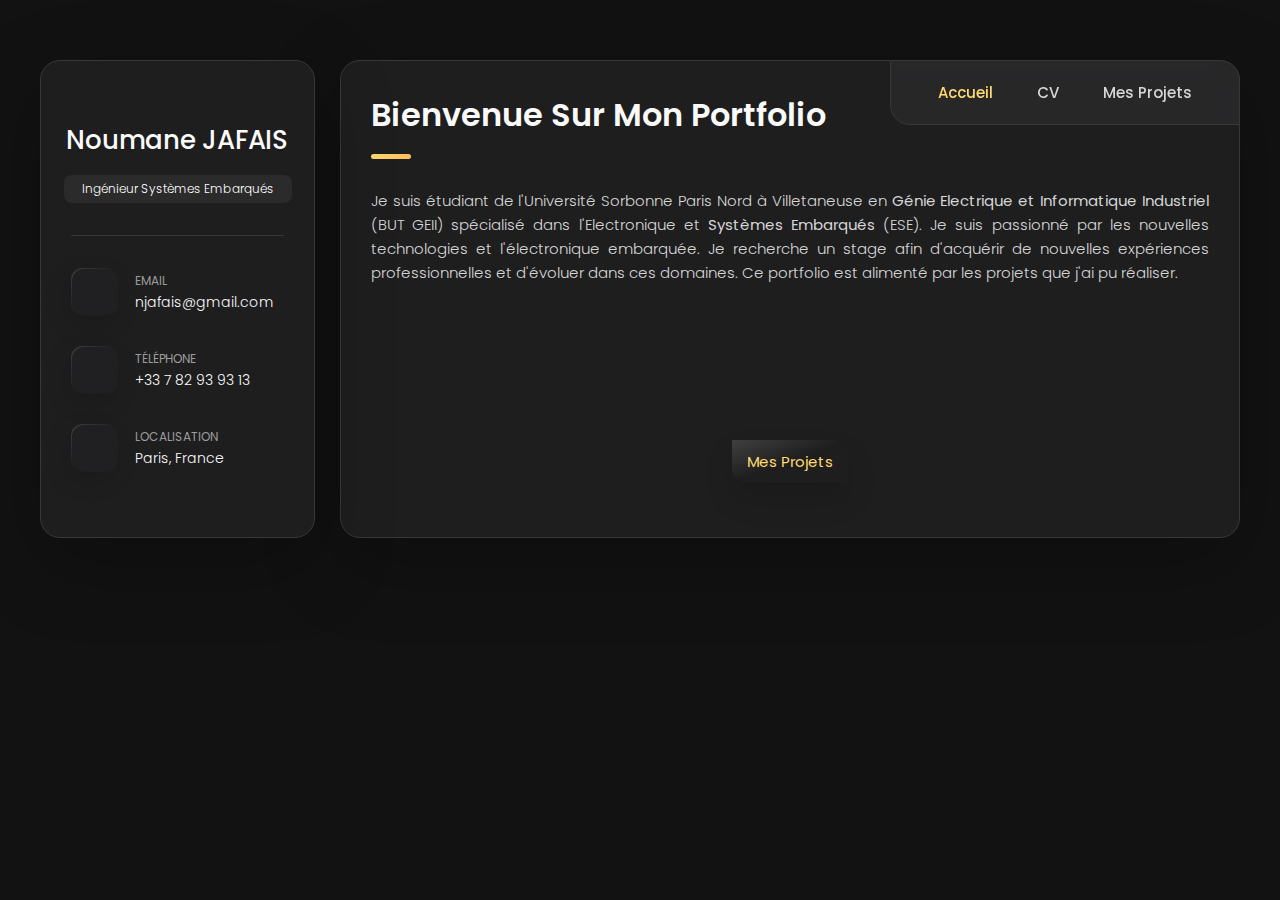
==== commit 3acc3410: "Update index.html" ====
--- a/index.html
+++ b/index.html
@@ -51,7 +51,7 @@
             <h1 class="name" title="Noumane JAFAIS">Noumane JAFAIS</h1>
           </a>
 
-          <p class="title">Étudiant BUT GEII</p>
+          <p class="title">Ingénieur Systèmes Embarqués</p>
         </div>
 
         <button class="info_more-btn" data-sidebar-btn>
@@ -485,7 +485,7 @@
 
         </section>
         <div class="div_pdf">
-          <button class="pdf"><a href="/pdf/CV_Noumane_JAFAIS.pdf" style="text-decoration:none">Télécharger le
+          <button class="pdf"><a href="/pdf/CV_Noumane_JAFAIS_ESIEE_compressed.pdf" style="text-decoration:none">Télécharger le
               CV</a></button>
         </div>
 
@@ -747,4 +747,4 @@
 
 </body>
 
-</html>+</html>
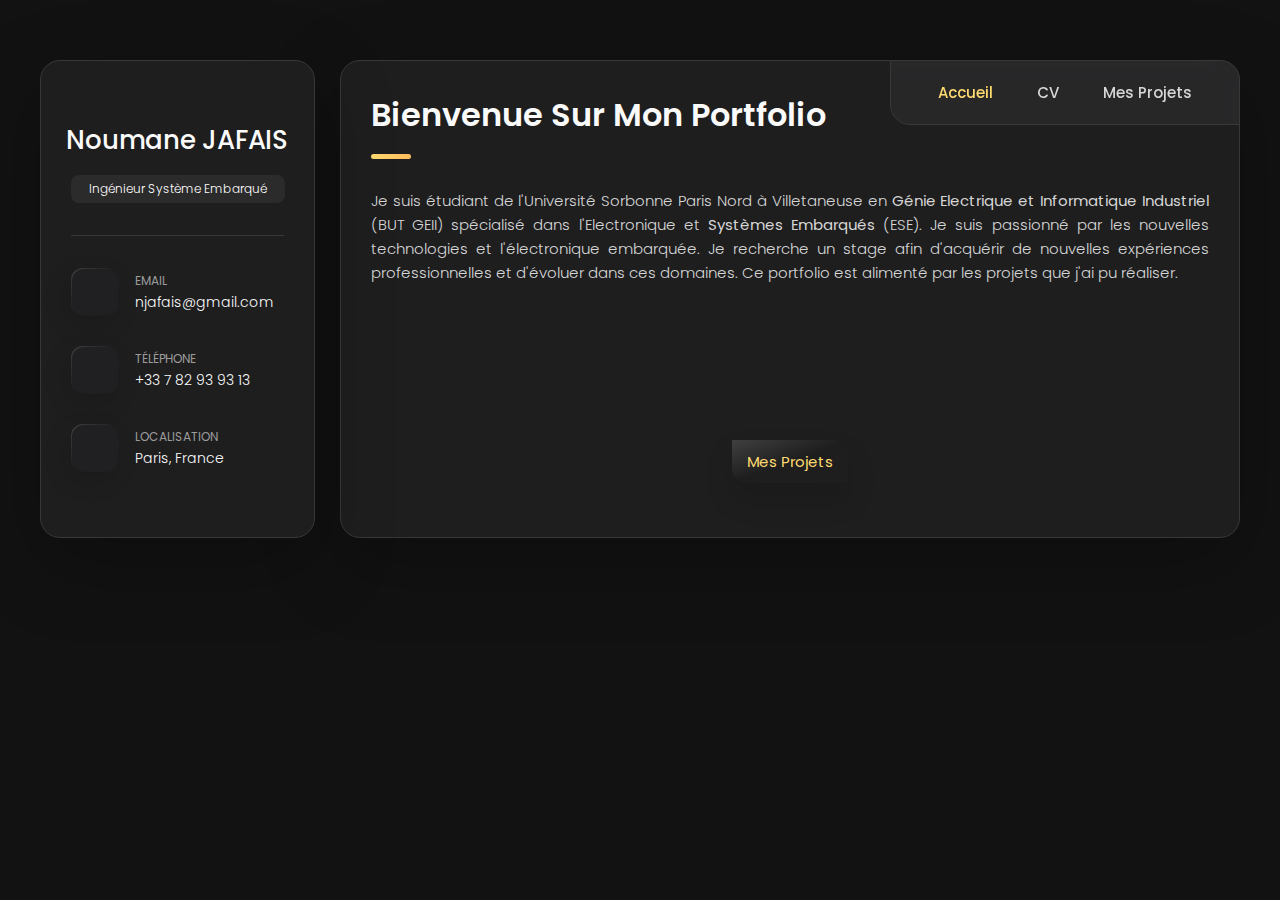
==== commit 303bb43e: "Update index.html" ====
--- a/index.html
+++ b/index.html
@@ -51,7 +51,7 @@
             <h1 class="name" title="Noumane JAFAIS">Noumane JAFAIS</h1>
           </a>
 
-          <p class="title">Ingénieur Systèmes Embarqués</p>
+          <p class="title">Ingénieur Système Embarqué</p>
         </div>
 
         <button class="info_more-btn" data-sidebar-btn>
